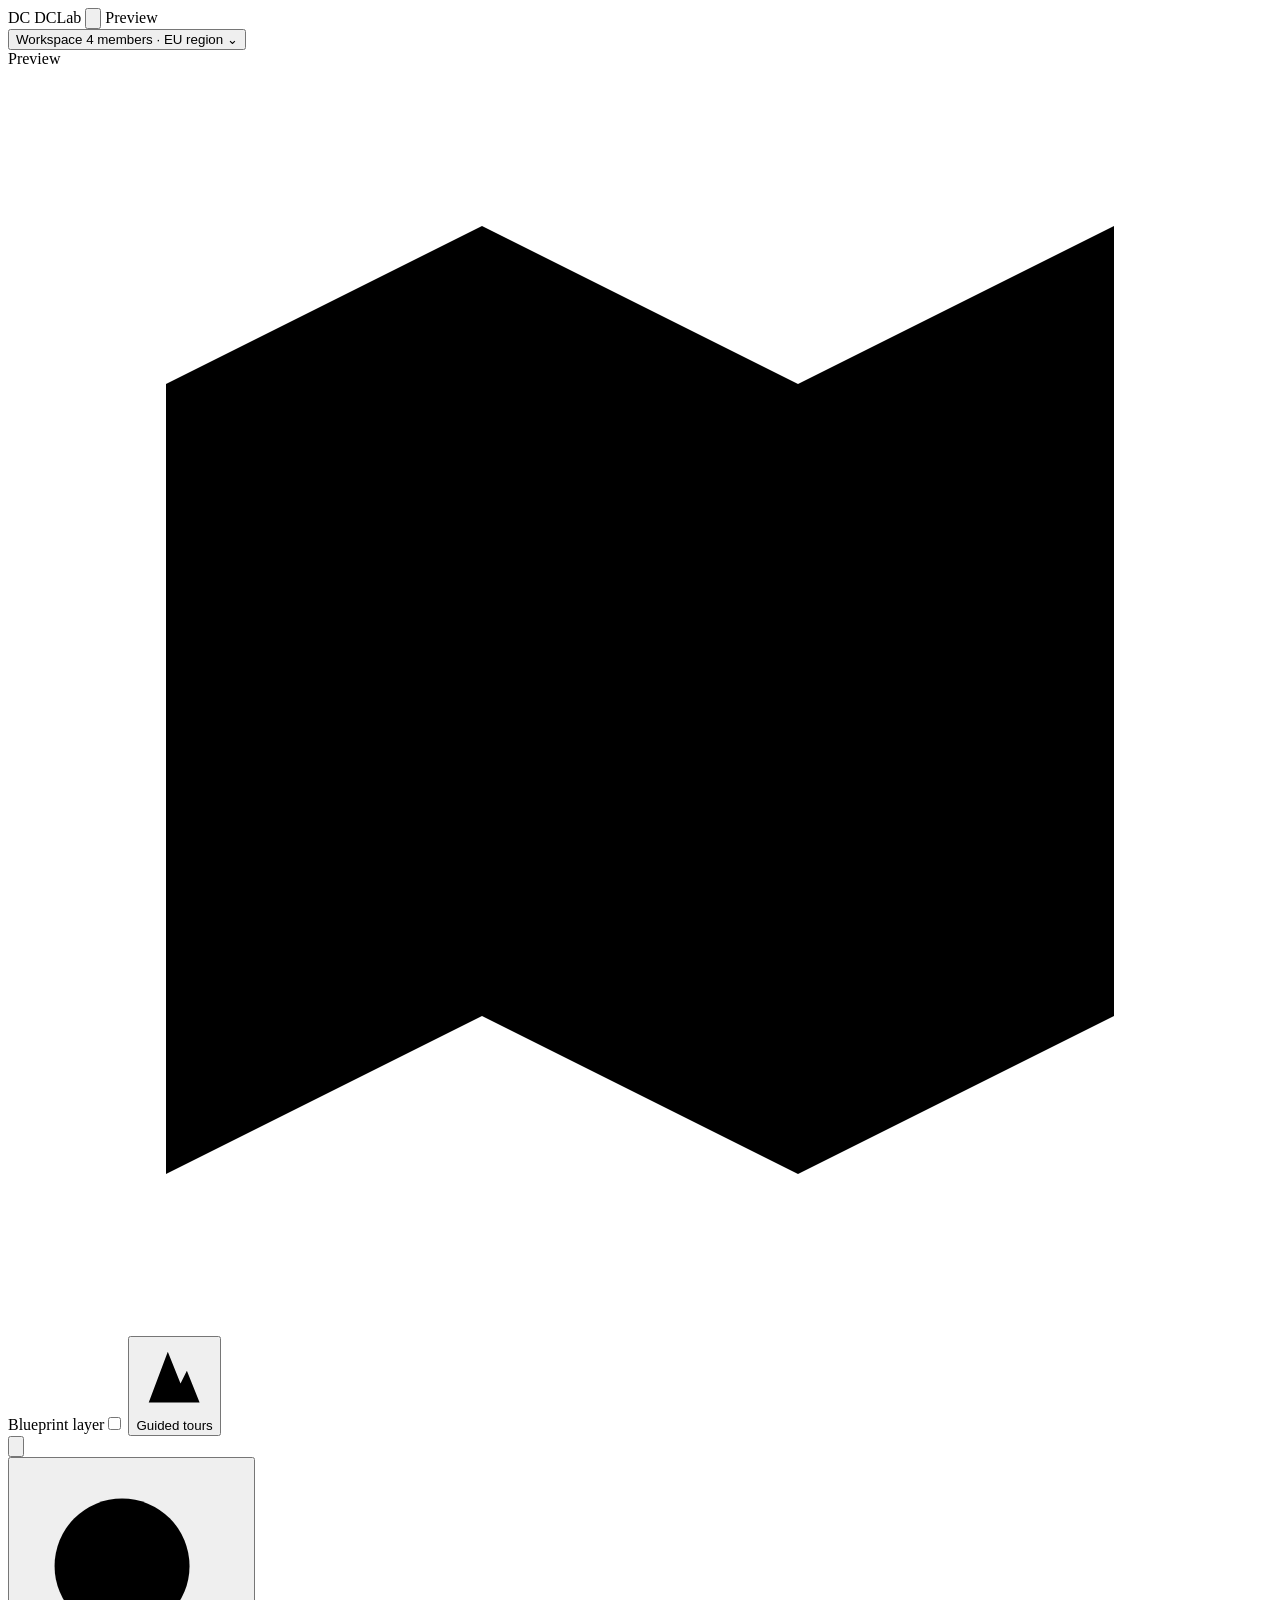
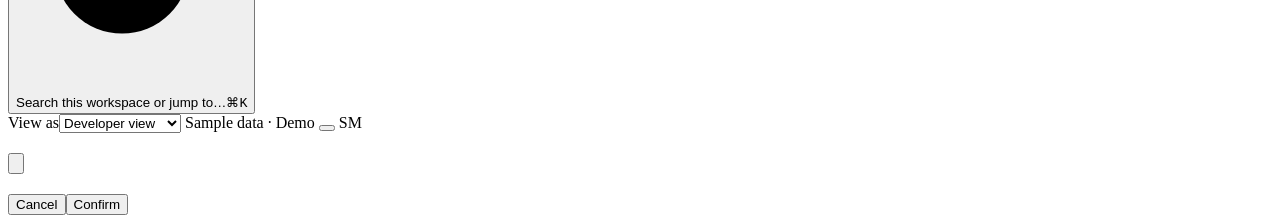
==== dclabai/agentic/static/app/index.html @ c570d6ef "dclabai 0.1.0.dev0: an agentic data-science studio with your own model, or none Describe a problem, " ====
<!doctype html>
<html lang="en">
<head>
<meta charset="utf-8">
<meta name="viewport" content="width=device-width,initial-scale=1,viewport-fit=cover">
<meta name="color-scheme" content="light dark">
<title>DCLab</title>
<link rel="stylesheet" href="/static/app/app.css">
</head>
<body>
<div class="app">
  <aside class="side" id="side" aria-label="Navigation">
    <div class="brand">
      <span class="brand-mark" aria-hidden="true">DC</span>
      <span class="brand-name">DCLab</span>
      <button type="button" class="icon-btn side-toggle" id="side-toggle" aria-label="Hide the menu" aria-expanded="true" title="Hide the menu for more room"><svg viewBox="0 0 24 24" aria-hidden="true" data-style="width:18px;height:18px;stroke:currentColor;fill:none;stroke-width:1.8;stroke-linecap:round"><path d="M4 6h16M4 12h16M4 18h16"/></svg></button>
      <span class="brand-tag">Preview</span>
    </div>
    <button type="button" class="ws-switch" data-toast="In the product: switch between workspaces (your lab, a client lab, a sandbox).">
      <span class="ws-name">Workspace</span>
      <span class="ws-sub">4 members · EU region <span aria-hidden="true">⌄</span></span>
    </button>
    <nav id="nav" aria-label="Main"></nav>
    <div class="side-foot">
      <div class="nav-label">Preview</div>
      <label class="nav-item switch-item" title="Outline every feature as built, partial, to build or research"><svg viewBox="0 0 24 24" aria-hidden="true"><path d="M3 6l6-3 6 3 6-3v15l-6 3-6-3-6 3z"/><path d="M9 3v15M15 6v15"/></svg><span>Blueprint layer</span><span class="switch"><input type="checkbox" id="bp-switch"><span class="track"></span></span></label>
      <button type="button" class="nav-item" id="side-tours"><svg viewBox="0 0 24 24" aria-hidden="true"><path d="M4 20 10 4l4 10 2-4 4 10"/></svg><span>Guided tours</span></button>
    </div>
  </aside>
  <div class="side-scrim" id="side-scrim"></div>
  <div class="main">
    <header class="topbar">
      <button type="button" class="icon-btn menu-btn" id="menu-btn" aria-label="Open navigation"><svg viewBox="0 0 24 24" aria-hidden="true" data-style="width:18px;height:18px;stroke:currentColor;fill:none;stroke-width:1.8;stroke-linecap:round"><path d="M4 6h16M4 12h16M4 18h16"/></svg></button>
      <nav class="crumbs" id="crumbs" aria-label="Breadcrumb"></nav>
      <button type="button" class="search-btn" id="search-btn" aria-label="Search pages, actions and evidence"><svg viewBox="0 0 24 24" aria-hidden="true" data-style="width:15px;height:15px;stroke:currentColor;fill:none;stroke-width:1.8"><circle cx="11" cy="11" r="7"/><path d="m20 20-3.5-3.5"/></svg><span>Search this workspace or jump to…</span><kbd>⌘K</kbd></button>
      <div class="top-actions">
        <label class="role-pick" title="See the product as another user would"><span class="sr-only">View as</span><span class="dot accent"></span><select class="role-select" id="role-select"><option value="developer">Developer view</option><option value="business">Business view</option><option value="researcher">Researcher view</option><option value="admin">Admin view</option></select></label>
        <span class="demo-pill" title="Sample data, except where a record chip such as EXP-007 cites the repository">Sample data · Demo</span>
        <button type="button" class="icon-btn" id="theme-btn" aria-label="Switch light or dark theme"></button>
        <span class="avatar top-avatar" title="Alex · owner">SM</span>
      </div>
    </header>
    <div class="role-note" id="role-note" hidden></div>
    <main class="content" id="content">
<section class="view" id="view-home" hidden>
  <header class="vh">
    <div class="vh-text">
      <div class="eyebrow">Workspace · this machine</div>
      <h1>Good afternoon</h1>
      <p class="lede dev-only">Three things need you today. Everything else runs inside its budget, and every score shown is the honest one.</p>
      <p class="lede biz-only">Two decisions are waiting for you, each with a one-page brief in plain words.</p>
    </div>
    <div class="vh-actions">
      <button type="button" class="btn primary" data-new-chat="1" title="Start a completely new project: describe the problem, DCLab asks a few questions, then builds it">New project from chat</button>
      <a class="btn" href="#new"><svg viewBox="0 0 24 24" aria-hidden="true"><path d="M12 5v14M5 12h14"/></svg>New project</a>
    </div>
  </header>

  <div class="pane" data-pane="overview" data-label="Overview">
    <div class="stats" data-f="home.kpis">
      <div class="stat"><span class="v">9</span><span class="l">leaky columns blocked before training · duration, final fares, PageValues…</span></div>
      <div class="stat"><span class="v ok">6 <small>/ 6</small></span><span class="l">holdouts opened exactly once · no reuse for selection</span></div>
      <div class="stat"><span class="v">4</span><span class="l">unsafe moves stopped by the workflow graph, each logged with its rule</span></div>
      <div class="stat"><span class="v">€18.40 <small>/ €60</small></span><span class="l">spend this month · sample data</span><span class="row">${spark}</span></div>
    </div>

    <div class="grid g-3-1">
      <div class="stack">
        <div class="panel raised dev-only" data-f="home.composer" data-tour="composer">
          <div class="panel-body stack tight">
            <div class="spread"><div class="eyebrow">Start from one sentence</div><span class="small muted">DCLab drafts the solution first, then the plan.</span></div>
            <div class="composer">
              <label class="sr-only" for="home-task">Describe the model you need</label>
              <textarea id="home-task" placeholder="Describe the problem in one sentence, or ask for any kind of model. For example: rank our clients for next month's call campaign; a call costs about €8 and a subscription is worth about €110."></textarea>
              <div class="composer-bar">
                <button type="button" class="btn sm ghost" id="home-connect" aria-expanded="false" aria-controls="home-bring"><svg viewBox="0 0 24 24" aria-hidden="true"><path d="M12 16V4M7 9l5-5 5 5"/><path d="M4 16v3a2 2 0 0 0 2 2h12a2 2 0 0 0 2-2v-3"/></svg>Connect data</button>
                <span class="pill outline" id="home-data-pill" hidden></span>
                <div class="seg" data-seg="mode" id="home-mode" role="group" aria-label="Who drives">
                  <button type="button" data-v="notebook" aria-pressed="true">I drive · notebook</button>
                  <button type="button" data-v="intern" aria-pressed="false">Intern drives</button>
                </div>
                <label class="sr-only" for="home-budget">Budget</label>
                <select id="home-budget" data-style="width:auto">
                  <option>Budget · 24 tool calls · 20 min · €5</option>
                  <option>Budget · 48 tool calls · 60 min · €15</option>
                  <option>Budget · 12 tool calls · 5 min · €1</option>
                </select>
                <button type="button" class="btn primary send" id="home-start">Draft the solution<svg viewBox="0 0 24 24" aria-hidden="true"><path d="M5 12h14M13 6l6 6-6 6"/></svg></button>
              </div>
            </div>
            <div class="row small muted" data-f="home.quickstarts">
              <span>Examples:</span>
              <div class="chips">
                <button type="button" class="chip" data-example="Find card fraud at authorization time; the positives are 0.17% of rows, so do not trust accuracy.">Fraud · 0.17% positives</button>
                <button type="button" class="chip" data-example="Forecast tomorrow's bike rentals and beat the lag-2 baseline honestly.">Daily demand forecast</button>
                <button type="button" class="chip" data-example="Predict whether a reviewer recommends a product from the review text, on products the model has never seen.">Text + tabular</button>
                <button type="button" class="chip" data-example="Detect pedestrians at night and in rain; split by drive so frames from one drive never land in both train and test.">Vision · pedestrians</button>
                <button type="button" class="chip" data-example="Fine-tune a small model that knows our ten workflow steps and when to stop and ask.">Fine-tune a small model</button>
              </div>
            </div>
            <div class="row small muted" data-f="home.pack">
              <span>Domain pack:</span>
              <button type="button" class="chip" id="home-pack-btn" aria-expanded="false" aria-controls="home-packs">Auto-detect ▾</button>
              <span class="xs">Optional. DCLab detects it from the problem and the data; you can change it later.</span>
            </div>
            <div class="grid g3" id="home-packs" hidden></div>
          </div>
        </div>
        <div class="panel" id="home-bring" hidden data-f="home.bring">
          <div class="panel-head"><div class="panel-title"><h2>Bring the data</h2><span class="sub">DCLab turns it into a table, cleans it and describes it while you keep talking. Nothing about the outcome is looked at yet.</span></div></div>
          <div class="tabs" data-tabs="hsrc" role="tablist">
            <button type="button" class="tab" data-tab="upload" role="tab" aria-selected="true">Upload</button>
            <button type="button" class="tab" data-tab="samples" role="tab" aria-selected="false">Studied samples <span class="pill" id="home-sample-count">16</span></button>
            <button type="button" class="tab" data-tab="kaggle" role="tab" aria-selected="false">Kaggle</button>
            <button type="button" class="tab" data-tab="hf" role="tab" aria-selected="false">Hugging Face</button>
            <button type="button" class="tab" data-tab="wh" role="tab" aria-selected="false">Warehouse</button>
            <button type="button" class="tab" data-tab="synthetic" role="tab" aria-selected="false">Synthetic</button>
          </div>
          <div class="panel-body stack">
            <div data-tab-panel="hsrc:upload">
              <div class="drop" id="home-drop"><svg viewBox="0 0 24 24" aria-hidden="true" data-style="width:26px;height:26px;stroke:currentColor;fill:none;stroke-width:1.6"><path d="M12 16V4M7 9l5-5 5 5"/><path d="M4 16v3a2 2 0 0 0 2 2h12a2 2 0 0 0 2-2v-3"/></svg><b>Drop a file, or choose one</b><span>CSV, Excel, Parquet, JSON, JSON lines, logs or plain text, up to 200 MB. Logs and text are turned into a table first.</span><label class="btn sm" for="home-file">Choose a file</label><input type="file" id="home-file" class="sr-only" accept=".csv,.tsv,.txt,.parquet,.xlsx,.xls,.json,.jsonl,.ndjson,.log"></div>
            </div>
            <div data-tab-panel="hsrc:samples" hidden>
              <div class="table-wrap"><table class="data compact clickable" id="home-samples"><thead><tr><th>Dataset</th><th>Task</th><th class="num">Rows</th><th>Solution the R&amp;D wrote</th><th></th></tr></thead><tbody></tbody></table></div>
            </div>
            <div data-tab-panel="hsrc:kaggle" hidden>
              <div class="stack tight">
                <div class="row"><input type="search" id="home-kaggle-q" placeholder="Search Kaggle datasets, e.g. credit card fraud" aria-label="Search Kaggle" data-style="max-width:360px"><button type="button" class="btn sm" data-connect="kaggle">Search Kaggle</button></div>
                <div class="list panel" id="home-kaggle-list"><div class="empty">Uses your Kaggle token from the server settings; it is never shown here.</div></div>
                <div class="callout info"><span class="ic">${icon:info}</span><span>Imports record the licence, the exact file version and a SHA-256 of the snapshot, so a result can always be traced to the bytes it was trained on.</span></div>
              </div>
            </div>
            <div data-tab-panel="hsrc:hf" hidden>
              <div class="grid g2">
                <div class="field"><label for="home-hf-id">Dataset ID</label><input id="home-hf-id" type="text" placeholder="scikit-learn/adult-census-income"></div>
                <div class="field"><label for="home-hf-rev">Revision</label><input id="home-hf-rev" type="text" placeholder="main"></div>
                <div class="field"><label for="home-hf-split">Split</label><input id="home-hf-split" type="text" value="train"></div>
                <div class="field"><label for="home-hf-cfg">Config</label><input id="home-hf-cfg" type="text" placeholder="default"></div>
              </div>
              <div class="row"><button type="button" class="btn sm" data-connect="hf">Import from Hugging Face</button></div>
            </div>
            <div data-tab-panel="hsrc:wh" hidden>
              <div class="grid g3">
                <button type="button" class="pack-card" data-connect="database"><span class="pc-name">PostgreSQL / MySQL</span><span class="pc-desc">Read-only connection kept on the server, a saved query, a row limit.</span></button>
                <button type="button" class="pack-card" data-connect="database"><span class="pc-name">BigQuery</span><span class="pc-desc">Service account with read access to one dataset.</span></button>
                <button type="button" class="pack-card" data-connect="cloud"><span class="pc-name">S3 / GCS</span><span class="pc-desc">Bucket and prefix; Parquet or CSV.</span></button>
              </div>
            </div>
            <div data-tab-panel="hsrc:synthetic" hidden>
              <div class="stack tight">
                <div class="seg" data-seg="syn-way" id="home-syn-way" role="group" aria-label="How to make the synthetic data">
                  <button type="button" data-v="ai" aria-pressed="true">1 · Build it with AI</button>
                  <button type="button" data-v="describe" aria-pressed="false">2 · Describe it, then approve</button>
                </div>
                <div class="stack tight" id="home-syn-describe" hidden>
                  <p class="small">Describe the table in the conversation: what a row is, the columns, the outcome and how often it happens. DCLab shows the design as a message, you change it by saying more, and <b>nothing is created until you approve it</b>.</p>
                  <div class="row"><button type="button" class="btn sm primary" id="home-syn-start">Start describing in the chat</button></div>
                </div>
                <div class="stack tight" id="home-syn-ai">
                <div class="field"><label for="home-syn-prompt">Describe the data to simulate</label><textarea id="home-syn-prompt" placeholder="For example: 20,000 telecom customers with tenure, monthly charges, contract type and support calls; about 25% leave within 90 days."></textarea><span class="hint">No real rows are needed or sent. The conversation so far is used as context.</span></div>
                <div class="field" id="home-syn-template-field" hidden><label for="home-syn-template">Template</label><select id="home-syn-template"></select><span class="hint"></span></div>
                <div class="row"><label class="small" for="home-syn-rows">Rows</label><select id="home-syn-rows" data-style="width:auto"><option value="2000">2,000</option><option value="5000" selected>5,000</option><option value="20000">20,000</option><option value="100000">100,000</option></select><button type="button" class="btn sm primary" id="home-syn-go">Build it with AI</button></div>
                </div>
                <div class="callout warn"><span class="ic">${icon:alert}</span><span>Synthetic data is labelled synthetic everywhere: in the project, the notebook and the brief. Use it to design and test the solution, not to report real performance.</span></div>
              </div>
            </div>
          </div>
        </div>
        <div class="panel biz-only">
          <div class="panel-head"><div class="panel-title"><h2>Decisions waiting for you</h2><span class="sub">Each one links to a brief written for people who do not read code.</span></div></div>
          <div class="list">
            <a class="list-item" href="#brief">
              <span class="avatar c">RZ</span>
              <div class="li-main"><span class="li-title">Approve a pilot of the term-deposit call list</span><span class="li-sub">Calling the top 2,000 of 20,000 clients: about 39 subscriptions per 100 calls (range 31–48), against 12 when calling at random. The range comes from one 800-row holdout.</span></div>
              <div class="li-side"><span class="pill warn">Due Friday</span><span>Open brief →</span></div>
            </a>
          </div>
        </div>
      </div>
      <details class="panel" data-f="home.inbox" data-tour="inbox" id="home-inbox">
        <summary class="panel-head" data-style="cursor:pointer;list-style:none"><h2>Needs you</h2><span class="row"><span class="pill bad">3</span><span class="muted small" aria-hidden="true">▾</span></span></summary>
        <div class="list" data-style="max-height:420px;overflow:auto">
          <a class="list-item" href="#brief">
            <span class="avatar c">RZ</span>
            <div class="li-main"><span class="li-title">Sign the term-deposit brief</span><span class="li-sub">Reza reviewed it and asked one question about the call cost.</span><span class="row"><span class="pill info">Sign-off</span><span class="tag">WF-10</span></span></div>
          </a>
          <a class="list-item" href="#project" data-project="telco">
            <span class="avatar b">AV</span>
            <div class="li-main"><span class="li-title">Telco churn: choose the outcome window</span><span class="li-sub">30 or 90 days after the snapshot? The solution was reopened and later steps are on hold.</span><span class="row"><span class="pill warn">Revisit</span><span class="tag">WF-01</span></span></div>
          </a>
        </div>
      </details>
    </div>
    <div class="panel" id="home-solution" hidden data-f="home.solution">
      <div class="panel-head">
        <div class="panel-title"><h2 id="home-sol-title">Solution workflow</h2><span class="sub" id="home-sol-sub">The big picture for this problem. It changes as the conversation goes on; every step maps to one of the ten DCLab workflow blocks.</span></div>
        <div class="row"><span class="pill accent" id="home-sol-pack"></span><span class="pill outline" id="home-sol-version"></span></div>
      </div>
      <div class="panel-body graph-wrap" id="home-sol-graph"></div>
      <div class="panel-foot bar" id="home-sol-foot"><span class="legend"><span><i class="ok"></i>done</span><span><i></i>in progress</span><span><i class="s3"></i>waiting for data</span><span><i class="s4"></i>allowed revisit</span><span><i class="sq s2"></i>approval gate</span></span><span class="muted small" id="home-sol-node"></span></div>
    </div>

    <div class="panel" id="home-understand" hidden data-f="home.understanding">
      <div class="panel-head"><div class="panel-title"><h2>What DCLab understood</h2><span class="sub">Each field with how it is known and the words it rests on. Correct any of them: your words are recorded, and the questions and the workflow follow.</span></div><span class="pill outline" id="home-und-next" hidden></span></div>
      <div class="panel-body"><div class="grid g2" id="home-und-fields"></div></div>
    </div>

    <div class="panel" id="home-team" hidden data-f="home.team">
      <div class="panel-head"><div class="panel-title"><h2>The team</h2><span class="sub">The understanding team walks this draft step by step, and stops only to ask you: a question, a confirmation, or leave to build.</span></div><button type="button" class="btn sm" id="home-team-go">Walk with the team</button></div>
      <div class="panel-body"><div id="home-team-board" class="stack"></div></div>
    </div>

    <div class="grid g-chat" id="home-lanes">
    <div class="panel" id="home-chat" hidden data-f="home.chat">
      <div class="panel-head"><div class="panel-title"><h2>Conversation</h2><span class="sub" id="home-chat-sub">A few questions to understand the problem, and the data as it gets ready.</span></div><span class="row" data-style="gap:8px;align-items:center"><span class="pill outline" id="home-chat-mode" hidden></span><button type="button" class="btn primary sm" id="home-create" title="DCLab builds the project from what this chat settled and its agent plans and runs it">Build this chat as a project</button></span></div>
      <div class="panel-body"><div class="thread" id="home-thread" aria-live="polite"></div></div>
      <div class="panel-foot">
        <div class="composer">
          <div class="callout info small" id="home-syn-banner" hidden><span class="ic">${icon:info}</span><span>Describing synthetic data: your next messages shape the table, and DCLab shows its design before creating anything. Say “approve” to create it.</span><button type="button" class="link-btn small" id="home-syn-leave">Leave this</button></div>
          <label class="sr-only" for="home-reply">Reply to DCLab</label>
          <textarea id="home-reply" placeholder="Answer, ask, or say “create a project”."></textarea>
          <div class="composer-bar">
            <button type="button" class="btn sm ghost" data-open-bring="1"><svg viewBox="0 0 24 24" aria-hidden="true"><path d="M12 16V4M7 9l5-5 5 5"/><path d="M4 16v3a2 2 0 0 0 2 2h12a2 2 0 0 0 2-2v-3"/></svg>Connect data</button>
            <button type="button" class="link-btn small" data-wizard="1">Review step by step instead</button>
            <label class="sr-only" for="home-to">Send to</label>
            <select id="home-to" data-style="width:auto" hidden>
              <option value="both">To DCLab and Claude</option>
              <option value="system">To DCLab only</option>
              <option value="claude">To Claude only</option>
            </select>
            <button type="button" class="btn primary send" id="home-send">Send<svg viewBox="0 0 24 24" aria-hidden="true"><path d="M5 12h14M13 6l6 6-6 6"/></svg></button>
          </div>
        </div>
      </div>
    </div>
    <div class="panel" id="home-twin" hidden data-f="home.twin">
      <div class="panel-head"><div class="panel-title"><h2>Claude beside DCLab</h2><span class="sub">Claude, as a machine-learning expert, reads the same conversation and data and answers each step its own way. Its answers never change DCLab's.</span></div>
        <div class="row"><span class="pill outline" id="home-twin-spent"></span><button type="button" class="btn sm" id="home-twin-budget" title="Add to this draft's Claude budget, within your monthly model budget">Add €1.50</button></div></div>
      <div class="tabs" data-tabs="htwin" role="tablist">
        <button type="button" class="tab" data-tab="talk" role="tab" aria-selected="true">Conversation</button>
        <button type="button" class="tab" data-tab="diff" role="tab" aria-selected="false">Differences <span class="pill" id="home-twin-ndiff">0</span></button>
        <button type="button" class="tab" data-tab="record" role="tab" aria-selected="false">Its reading</button>
      </div>
      <div class="panel-body">
        <div class="callout info small" id="home-twin-status" hidden><span class="ic">${icon:info}</span><span></span></div>
        <div data-tab-panel="htwin:talk"><div class="thread" id="home-twin-thread" aria-live="polite"><div class="empty">Claude answers after DCLab's first turn.</div></div></div>
        <div data-tab-panel="htwin:diff" hidden><div class="list" id="home-twin-diff"><div class="empty">No step answered by both yet.</div></div></div>
        <div data-tab-panel="htwin:record" hidden><div class="stack tight small" id="home-twin-record"><div class="empty">No reading yet.</div></div></div>
      </div>
      <div class="panel-foot bar"><span class="muted small" id="home-twin-note">Kept in the workspace's twin folder, both sides, step by step.</span></div>
    </div>
    </div>
  </div>

  <div class="pane" data-pane="projects" data-label="Projects" data-count="8">
      <div class="panel" data-f="home.projects">
        <div class="panel-head">
          <div class="panel-title"><h2>Projects</h2><span class="sub">A score appears only once it is honest: leakage-safe, with an interval and a source record.</span></div>
          <div class="seg" data-seg="proj-filter" id="proj-filter" role="group" aria-label="Filter projects">
            <button type="button" data-v="all" aria-pressed="true">All</button>
            <button type="button" data-v="active" aria-pressed="false">Active</button>
            <button type="button" data-v="waiting" aria-pressed="false">Waiting</button>
            <button type="button" data-v="done" aria-pressed="false">Done</button>
          </div>
        </div>
        <div class="table-wrap">
          <table class="data clickable" id="home-projects">
            <thead><tr><th>Project</th><th>Progress</th><th>Honest score</th><th class="num">Leaks blocked</th><th>Status</th></tr></thead>
            <tbody></tbody>
          </table>
        </div>
        <div class="panel-foot bar"><span class="dot ok"></span>done <span class="dot accent"></span>current <span class="dot warn"></span>waiting on a person <span class="muted">· Click a row to open it. Term-deposit calls and Telco churn open in full.</span></div>
      </div>
  </div>

  <div class="pane" data-pane="activity" data-label="Activity">
    <div class="grid g2">
      <div class="panel" data-f="home.activity">
        <div class="panel-head"><h2>Live</h2><a class="link-btn small" href="#compute">Compute →</a></div>
        <div class="list" id="home-live"><div class="empty">Loading…</div></div>
      </div>
      <div class="panel" data-f="home.evidence">
        <div class="panel-head"><h2>New in the evidence</h2><a class="link-btn small" href="#evidence">Library →</a></div>
        <div class="panel-body stack tight small" id="home-ev-new"><div class="empty">Loading…</div></div>
      </div>
    </div>
  </div>
</section>
<section class="view" id="view-new" hidden>
  <header class="vh">
    <div class="vh-text">
      <div class="eyebrow accent">Projects · from a sentence to an accepted solution</div>
      <h1>New project</h1>
      <p class="lede">Five short steps: DCLab drafts each one and shows its proof, you confirm or edit. Nothing is trained until the solution is accepted.</p>
    </div>
    <div class="vh-actions"><a class="btn ghost" href="#home">Cancel</a></div>
  </header>

  <div class="pane" data-pane="overview" data-label="Overview">
    <div class="stats" id="wz-stats">
      <div class="stat"><span class="v">—</span><span class="l">domain pack · detected from the problem and the data</span></div>
      <div class="stat"><span class="v">— <small>rows</small></span><span class="l">no data yet</span></div>
      <div class="stat"><span class="v">—</span><span class="l">columns forbidden in the solution draft</span></div>
      <div class="stat"><span class="v">— <small>questions</small></span><span class="l">open for you</span></div>
    </div>

    <div class="grid g-side-l">
      <aside class="panel" data-style="position:sticky;top:72px">
        <div class="panel-body"><div class="stack tight">
          <nav class="stepper" id="new-steps" aria-label="Wizard steps">
            <button type="button" data-step="1" aria-current="step"><span class="sn">1</span>Goal</button>
            <button type="button" data-step="2"><span class="sn">2</span>Data</button>
            <button type="button" data-step="3"><span class="sn">3</span>Solution draft</button>
            <button type="button" data-step="4"><span class="sn">4</span>Split and budget</button>
            <button type="button" data-step="5"><span class="sn">5</span>Review and start</button>
          </nav>
          <hr>
          <div class="small muted" id="wz-saved">Every step is saved as you go. You can leave and come back from Home.</div>
        </div></div>
      </aside>

      <div class="stack">
        <!-- step 1 -->
        <div class="panel" data-new-step="1" data-f="new.goal">
          <div class="panel-head"><div class="panel-title"><span class="eyebrow">Step 1 of 5</span><h2>What should the model decide?</h2></div></div>
          <div class="panel-body stack">
            <div class="field"><label for="new-goal">Your goal, in your words</label>
              <textarea id="new-goal" rows="3" placeholder="One sentence: what is predicted, for whom, and what happens with the prediction."></textarea></div>
            <div class="inset stack tight">
              <div class="spread"><span class="eyebrow proof">DCLab understood</span><span class="small muted">Check each line. Wrong lines are the cheapest bugs to fix.</span></div>
              <div class="solution-sheet" id="wz-understood"></div>
            </div>
          </div>
          <div class="panel-foot bar"><span>Rule ${chip:DCLAB-R01}: write the moment, target window, action, unit and error costs before looking at any score.</span><button type="button" class="btn primary" id="wz-goal-next" data-style="margin-left:auto">Looks right</button></div>
        </div>

        <!-- step 2 -->
        <div class="panel" data-new-step="2" hidden data-tour="new-data" data-f="new.data">
          <div class="panel-head"><div class="panel-title"><span class="eyebrow">Step 2 of 5</span><h2>Bring the data</h2><span class="sub">DCLab turns it into a table, cleans it structurally and describes it before anyone looks at the target.</span></div></div>
          <div class="tabs" data-tabs="wsrc" role="tablist">
            <button type="button" class="tab" data-tab="upload" role="tab" aria-selected="true">Upload</button>
            <button type="button" class="tab" data-tab="samples" role="tab" aria-selected="false">Studied samples <span class="pill" id="wz-sample-count">16</span></button>
            <button type="button" class="tab" data-tab="kaggle" role="tab" aria-selected="false">Kaggle</button>
            <button type="button" class="tab" data-tab="hf" role="tab" aria-selected="false">Hugging Face</button>
            <button type="button" class="tab" data-tab="wh" role="tab" aria-selected="false">Warehouse</button>
            <button type="button" class="tab" data-tab="synthetic" role="tab" aria-selected="false">Synthetic</button>
          </div>
          <div class="panel-body stack">
            <div data-tab-panel="wsrc:upload" data-f="new.upload">
              <div class="drop" id="wz-drop"><svg viewBox="0 0 24 24" aria-hidden="true" data-style="width:26px;height:26px;stroke:currentColor;fill:none;stroke-width:1.6"><path d="M12 16V4M7 9l5-5 5 5"/><path d="M4 16v3a2 2 0 0 0 2 2h12a2 2 0 0 0 2-2v-3"/></svg><b>Drop a file, or choose one</b><span>CSV, Excel, Parquet, JSON, JSON lines, logs or plain text, up to 200 MB.</span><label class="btn sm" for="wz-file">Choose a file</label><input type="file" id="wz-file" class="sr-only" accept=".csv,.tsv,.txt,.parquet,.xlsx,.xls,.json,.jsonl,.ndjson,.log"></div>
            </div>
            <div data-tab-panel="wsrc:samples" hidden data-f="new.samples">
              <div class="table-wrap"><table class="data compact clickable" id="sample-table"><thead><tr><th>Dataset</th><th>Task</th><th class="num">Rows</th><th>Solution the R&amp;D wrote</th><th></th></tr></thead><tbody></tbody></table></div>
            </div>
            <div data-tab-panel="wsrc:kaggle" hidden data-f="new.hub">
              <div class="stack tight">
                <div class="row"><input type="search" id="wz-kaggle-q" placeholder="Search Kaggle datasets" aria-label="Search Kaggle" data-style="max-width:360px"><button type="button" class="btn sm" data-connect="kaggle">Search Kaggle</button></div>
                <div class="list panel" id="wz-kaggle-list"><div class="empty">Uses your Kaggle token from the server settings; it is never shown here.</div></div>
                <div class="callout info"><span class="ic">${icon:info}</span><span>Imports record the licence, the exact file version and a SHA-256 of the snapshot, so a result can always be traced to the bytes it was trained on.</span></div>
              </div>
            </div>
            <div data-tab-panel="wsrc:hf" hidden>
              <div class="grid g2">
                <div class="field"><label for="hf-id">Dataset ID</label><input id="hf-id" type="text" placeholder="scikit-learn/adult-census-income"></div>
                <div class="field"><label for="hf-rev">Revision</label><input id="hf-rev" type="text" placeholder="main"></div>
                <div class="field"><label for="hf-split">Split</label><input id="hf-split" type="text" value="train"></div>
                <div class="field"><label for="hf-cfg">Config</label><input id="hf-cfg" type="text" placeholder="default"></div>
              </div>
              <div class="row"><button type="button" class="btn sm" data-connect="hf">Import from Hugging Face</button></div>
            </div>
            <div data-tab-panel="wsrc:wh" hidden data-f="new.warehouse">
              <div class="grid g3">
                <button type="button" class="pack-card" data-connect="database"><span class="pc-name">PostgreSQL / MySQL</span><span class="pc-desc">Read-only connection kept on the server, a saved query, a row limit.</span></button>
                <button type="button" class="pack-card" data-connect="database"><span class="pc-name">BigQuery</span><span class="pc-desc">Service account with read access to one dataset.</span></button>
                <button type="button" class="pack-card" data-connect="cloud"><span class="pc-name">S3 / GCS</span><span class="pc-desc">Bucket and prefix; Parquet or CSV.</span></button>
              </div>
            </div>
            <div data-tab-panel="wsrc:synthetic" hidden>
              <div class="stack tight">
                <div class="field"><label for="wz-syn-prompt">Describe the data to simulate</label><textarea id="wz-syn-prompt" placeholder="For example: 20,000 telecom customers with tenure, monthly charges, contract type and support calls; about 25% leave within 90 days."></textarea></div>
                <div class="field" id="wz-syn-template-field" hidden><label for="wz-syn-template">Template</label><select id="wz-syn-template"></select><span class="hint"></span></div>
                <div class="row"><label class="small" for="wz-syn-rows">Rows</label><select id="wz-syn-rows" data-style="width:auto"><option value="2000">2,000</option><option value="5000" selected>5,000</option><option value="20000">20,000</option><option value="100000">100,000</option></select><button type="button" class="btn sm primary" id="wz-syn-go">Generate synthetic data</button></div>
                <div class="callout warn"><span class="ic">${icon:alert}</span><span>Synthetic data is labelled synthetic everywhere. Use it to design and test the solution, not to report real performance.</span></div>
              </div>
            </div>

            <div class="stack tight" id="wz-assets"></div>
            <div class="inset spread small" id="wz-data-summary" hidden><span id="wz-data-text"></span><button type="button" class="link-btn" data-pane-go="profile">See the column profile →</button></div>
          </div>
          <div class="panel-foot bar"><button type="button" class="btn" data-next="1">Back</button><button type="button" class="btn primary" id="wz-data-next" data-style="margin-left:auto" disabled>Use this table</button></div>
        </div>

        <!-- step 3 -->
        <div class="panel" data-new-step="3" hidden data-f="new.solution">
          <div class="panel-head"><div class="panel-title"><span class="eyebrow">Step 3 of 5</span><h2>Solution draft</h2><span class="sub">Proposed from the column audit, the conversation and, for studied datasets, the R&amp;D's own solution. Every line has a reason.</span></div><span class="pill outline" id="wz-sol-pill">draft</span></div>
          <div class="panel-body stack tight">
            <div class="row"><label class="small strong" for="wz-target">Target</label><select id="wz-target" data-style="width:auto;min-width:200px"></select><label class="small strong" for="wz-task">Task</label><select id="wz-task" data-style="width:auto"><option value="">detect</option><option value="binary">binary</option><option value="multiclass">multiclass</option><option value="regression">regression</option></select><button type="button" class="btn sm" id="wz-propose">Audit the columns</button><span class="small muted" id="wz-sol-status"></span></div>
          </div>
          <div class="solution-sheet" id="wz-sheet"></div>
          <div class="panel-body stack tight">
            <div class="spread"><span class="eyebrow">Domain pack</span><span class="small muted" id="wz-pack-why"></span></div>
            <div class="grid g3" id="pack-grid"></div>
            <div class="spread"><span class="eyebrow">Solution workflow</span><span class="small muted">Every step maps to a DCLab workflow block; the gates are added by code.</span></div>
            <div class="graph-wrap" id="wz-graph"></div>
          </div>
          <div class="panel-foot bar"><button type="button" class="btn" data-next="2">Back</button><a class="link-btn" href="#solution">Open the full solution page</a><button type="button" class="btn primary" id="wz-accept" data-style="margin-left:auto">Accept the draft</button></div>
        </div>

        <!-- step 4 -->
        <div class="panel" data-new-step="4" hidden>
          <div class="panel-head"><div class="panel-title"><span class="eyebrow">Step 4 of 5</span><h2>Split and budget</h2></div></div>
          <div class="panel-body grid g2">
            <div class="stack" data-f="new.split">
              <div class="field"><span class="label">Split strategy</span>
                <div class="seg" data-seg="split" id="wz-split" role="group" aria-label="Split strategy"><button type="button" data-v="stratified" aria-pressed="true">Stratified random</button><button type="button" data-v="time" aria-pressed="false">By time</button><button type="button" data-v="group" aria-pressed="false">By group</button></div>
                <span class="hint" id="wz-split-hint"></span></div>
              <div class="field"><label for="new-rows">Rows used</label><select id="new-rows"></select><span class="hint">Quick mode answers "is this worth it?" in seconds. Run full rows before any decision.</span></div>
              <div class="field"><label for="new-folds">Training folds</label><select id="new-folds"><option value="3">3 folds</option><option value="5">5 folds</option></select></div>
            </div>
            <div class="stack" data-f="new.budget">
              <div class="field"><span class="label">Where it runs</span>
                <div class="seg" data-seg="where" id="wz-where" role="group" aria-label="Compute"><button type="button" data-v="local" aria-pressed="true">This machine</button><button type="button" data-v="sandbox" aria-pressed="false">Sandbox</button><button type="button" data-v="gpu" aria-pressed="false">GPU job</button></div>
                <span class="hint" id="wz-where-hint">Tabular work runs on this machine.</span></div>
              <div class="grid g3">
                <div class="field"><label for="b-calls">Tool calls</label><input id="b-calls" type="number" value="24" min="1" max="80"></div>
                <div class="field"><label for="b-min">Minutes</label><input id="b-min" type="number" value="20" min="1" max="240"></div>
                <div class="field"><label for="b-eur">Spend cap (€)</label><input id="b-eur" type="number" value="5" min="0"></div>
              </div>
              <label class="check"><input type="checkbox" checked disabled> Opening the holdout needs the owner's approval (workspace policy)</label>
              <label class="check"><input type="checkbox" id="b-ask" checked> Ask me before any step that costs more than €1</label>
            </div>
          </div>
          <div class="panel-foot bar"><button type="button" class="btn" data-next="3">Back</button><button type="button" class="btn primary" id="wz-settings-next" data-style="margin-left:auto">Continue</button></div>
        </div>

        <!-- step 5 -->
        <div class="panel" data-new-step="5" hidden data-f="new.handoff">
          <div class="panel-head"><div class="panel-title"><span class="eyebrow">Step 5 of 5</span><h2>Review and start</h2></div></div>
          <div class="panel-body grid g2">
            <div class="stack tight small">
              <div class="kv" id="wz-review"></div>
            </div>
            <div class="stack">
              <button type="button" class="btn lg primary" id="wz-go-notebook">Create the project · I drive</button>
              <button type="button" class="btn lg" id="wz-go-intern">Hand to the intern · it drives</button>
              <span class="small muted">Either way the same graph applies: the intern cannot skip a step that you could not skip.</span>
            </div>
          </div>
        </div>
      </div>
    </div>
  </div>

  <div class="pane" data-pane="profile" data-label="Data profile">
    <div class="grid g-3-1">
      <div class="panel" data-f="new.profile">
        <div class="panel-head"><div class="panel-title"><h3 id="wz-profile-title">Profile</h3><span class="sub" id="wz-profile-sub">Bring the data first.</span></div><span class="pill ok" id="wz-profile-pill" hidden></span></div>
        <div class="table-wrap"><table class="data compact" id="profile-table"><thead><tr><th>Column</th><th>Kind</th><th class="num">Unique</th><th class="num">Missing</th><th>Example</th><th>First guess</th></tr></thead><tbody></tbody></table></div>
      </div>
      <div class="stack">
        <div class="panel" data-f="new.lineage">
          <div class="panel-head"><h3>Where it came from</h3></div>
          <div class="panel-body small"><div class="timeline" id="wz-lineage"><div class="muted">Nothing yet.</div></div></div>
        </div>
      </div>
    </div>
  </div>
</section>
<section class="view" id="view-project" hidden>
  <div class="project-head" data-f="proj.projects">
    <span class="eyebrow">Project</span>
    <div class="seg" data-seg="proj" id="proj-switch" role="group" aria-label="Project">
      <button type="button" data-v="bank" aria-pressed="true">Term-deposit calls</button>
      <button type="button" data-v="telco" aria-pressed="false">Telco churn</button>
    </div>
    <span class="small muted" id="proj-sub"></span>
  </div>
  <header class="vh">
    <div class="vh-text">
      <div class="eyebrow accent">Workflow · the controlled graph</div>
      <h1 id="proj-title">Term-deposit calls</h1>
      <p class="lede" id="proj-lede"></p>
    </div>
    <div class="vh-actions" id="proj-actions"></div>
  </header>

  <div class="pane" data-pane="overview" data-label="Overview">
    <div class="stats" id="proj-stats"></div>

    <div class="panel" data-f="proj.graph" data-tour="graph">
      <div class="panel-head">
        <div class="panel-title"><h2>The graph</h2><span class="sub">Ten steps and the moves allowed between them. The model proposes a move; the graph decides whether it exists.</span></div>
        <div class="legend"><span><i class="ok"></i>taken</span><span><i class="s4"></i>allowed revisit</span><span><i class="s3"></i>revisit taken</span><span><i class="bad"></i>blocked attempt</span><span><i class="sq s2"></i>approval gate</span></div>
      </div>
      <div class="panel-body graph-wrap" id="graph-box"></div>
      <div class="panel-foot bar" data-f="proj.replay">
        <label for="replay" class="strong" data-style="color:var(--ink)">Replay</label>
        <input type="range" id="replay" min="1" max="24" value="24" data-style="flex:1;min-width:160px">
        <span class="mono small" id="replay-label"></span>
        <button type="button" class="btn sm" id="replay-play"><svg viewBox="0 0 24 24" aria-hidden="true"><path d="M7 4v16l13-8z"/></svg>Play</button>
      </div>
    </div>

    <div class="panel" id="node-panel">
      <div class="panel-head"><div class="panel-title"><span class="eyebrow" id="node-eyebrow">Selected step</span><h3 id="node-title">WF-10 · Knowledge capture</h3></div></div>
      <div class="panel-body small"><div class="stack tight" id="node-body"></div></div>
    </div>
  </div>

  <div class="pane" data-pane="twin" data-label="Claude beside">
    <div class="panel" data-f="proj.twin">
      <div class="panel-head"><div class="panel-title"><h2>Claude beside DCLab on this project</h2><span class="sub">A twin run puts the same table through DCLab's own system and through Claude, as an AI-first machine-learning expert, at the same time, each in a folder of its own; nothing of this project changes. Blind: neither side is told the known solution.</span></div>
        <button type="button" class="btn sm primary" id="proj-twin-run">Run with Claude beside</button></div>
      <div class="table-wrap"><table class="data compact"><thead><tr><th>Run</th><th>DCLab</th><th>Claude</th><th>Holdout (DCLab · Claude)</th><th>Where they differ</th><th>Against the truth</th></tr></thead><tbody id="proj-twin-runs"></tbody></table></div>
      <div class="panel-body stack tight small" id="proj-twin-detail" hidden></div>
    </div>
  </div>

  <div class="pane" data-pane="log" data-label="Transition log">
    <p class="pane-intro">Pick a step in the strip to see it on the graph. Every row below is a move: who proposed it, what checked it, and the evidence it carried.</p>
    <div class="wf-rail" id="wf-rail" data-f="proj.stages"></div>
    <div class="panel" data-f="proj.log">
      <div class="panel-head"><div class="panel-title"><h2>Transition log</h2><span class="sub">This log is also training data for the policy model.</span></div>
        <div class="row"><div class="seg" data-seg="logf" id="log-filter" role="group" aria-label="Filter log"><button type="button" data-v="all" aria-pressed="true">All</button><button type="button" data-v="human" aria-pressed="false">People</button><button type="button" data-v="blocked" aria-pressed="false">Blocked</button></div></div></div>
      <div class="table-wrap"><table class="data compact" id="log-table"><thead><tr><th>When</th><th>Who</th><th>Move</th><th>Step</th><th>Evidence</th><th>Result</th></tr></thead><tbody></tbody></table></div>
    </div>
  </div>

  <div class="pane" data-pane="validator" data-label="Validator & team">
    <div class="grid g-3-1">
    <div class="panel" data-f="proj.validator">
      <div class="panel-head"><div class="panel-title"><h2>Validator</h2><span class="sub">Deterministic. Runs before any proposed move.</span></div></div>
      <div class="panel-body"><div class="stack tight">
        <div class="field"><label for="move-select">Check a proposed move</label>
          <select id="move-select">
            <option value="holdout">Intern: open the holdout to compare extra_trees with lightgbm</option>
            <option value="stop">Intern: stop and hand the brief to Reza</option>
            <option value="revisit">Intern: go back to WF-01, the solution (with reason)</option>
            <option value="skip">Intern: skip the leakage audit to save time</option>
            <option value="useduration">Intern: add duration back as a feature</option>
          </select></div>
        <div id="validator-out"></div>
      </div></div>
    </div>
    <div class="panel" data-f="proj.team">
      <div class="panel-head"><div class="panel-title"><h2>People on this project</h2></div><button type="button" class="btn sm" data-toast="In the product: invite by email with a role (engineer, reviewer, business viewer).">Invite</button></div>
      <div class="list" id="team-list"></div>
    </div>
    </div>
  </div>
</section>
<section class="view" id="view-solution" hidden>
  <header class="vh">
    <div class="vh-text" id="sol-head">
      <div class="eyebrow accent">Term-deposit calls · WF-01 to WF-03</div>
      <h1>Solution draft <span class="pill ok" data-f="solution.signoff">v2 · signed by Alex · Sep 27</span></h1>
      <p class="lede">Written before anyone looks at a score. Leakage, the metric and the split follow from it.</p>
    </div>
    <div class="vh-actions">
      <button type="button" class="btn" id="solution-history">Version history</button>
    </div>
  </header>

  <div class="pane" data-pane="overview" data-label="Overview">
    <div class="stats" id="sol-stats">
      <div class="stat"><span class="v bad">duration</span><span class="l">forbidden · known only after the call ends</span></div>
      <div class="stat"><span class="v warn">2 <small>open</small></span><span class="l">questions only the owner can answer · <button type="button" class="link-btn" data-pane-go="owner">See them →</button></span></div>
      <div class="stat"><span class="v">2,000 <small>calls a month</small></span><span class="l">capacity · €8 per call · €110 per subscription</span></div>
      <div class="stat"><span class="v">800 <small>rows</small></span><span class="l">holdout sealed until WF-09 · 3,200 training rows in 3 folds</span></div>
    </div>

    <div class="panel" data-f="solution.fields" id="sol-fields">
      <div class="panel-head"><div class="panel-title"><h2>The solution</h2><span class="sub">Every line has a reason. Lines in amber wait for the owner.</span></div><button type="button" class="btn sm" data-toast="In the product: edit opens a new draft version; signing it reruns only the steps that depend on what changed.">Edit as v3</button></div>
      <div class="solution-sheet">
        <div class="cs-row"><span class="cs-key">Question</span><span class="cs-val">Which clients are most likely to subscribe if we call them in the next campaign?</span><span></span></div>
        <div class="cs-row"><span class="cs-key">Unit of prediction</span><span class="cs-val">One client, before one campaign call</span><span></span></div>
        <div class="cs-row"><span class="cs-key">Target</span><span class="cs-val"><code>y</code> = subscribed to a term deposit · positive label <code>yes</code> · base rate 11.7%</span>${chip:EXP-006}</div>
        <div class="cs-row"><span class="cs-key">Prediction moment</span><span class="cs-val">Immediately before a marketing call. The contact schedule and prior history are known.</span>${chip:DATASET-bank_marketing}</div>
        <div class="cs-row"><span class="cs-key">Outcome window</span><span class="cs-val">Subscription during the same campaign</span><span class="pill outline">assumed</span></div>
        <div class="cs-row"><span class="cs-key">Action</span><span class="cs-val">Call the top clients up to capacity (2,000 calls a month)</span><span></span></div>
        <div class="cs-row"><span class="cs-key">Forbidden inputs</span><span class="cs-val"><code>duration</code>: length of the call, known only after the call ends</span><span class="ev-list">${chip:EXP-007}${chip:LEAK-bank_marketing}</span></div>
        <div class="cs-row"><span class="cs-key">Needs the owner</span><span class="cs-val"><code>campaign</code>: contacts during this campaign. If the count includes the call being predicted, it leaks a little. Kept with a warning; a with/without check runs on identical folds.</span><span class="pill warn">open</span></div>
        <div class="cs-row"><span class="cs-key">Identifiers</span><span class="cs-val">None. Repeat clients cannot be kept on one side of the split.</span><span class="pill outline">risk logged</span></div>
        <div class="cs-row"><span class="cs-key">Time · group · text</span><span class="cs-val">No usable time order (month and day_of_week, but no year) · no group column · no text</span>${chip:PIT-005}</div>
        <div class="cs-row"><span class="cs-key">Primary metric</span><span class="cs-val">Expected net value at capacity, from the owner's costs</span>${chip:DCLAB-R18}</div>
        <div class="cs-row"><span class="cs-key">Also reported</span><span class="cs-val">ROC-AUC and average precision (ranking) · Brier and ECE (probabilities) · precision and recall at the chosen cut-off</span>${chip:DCLAB-R14}</div>
      </div>
    </div>
    <div class="panel" data-f="solution.memory" id="sol-memory" hidden>
      <div class="panel-head"><div class="panel-title"><h2>What the project remembers</h2><span class="sub">Decisions, why and by whom, written when the solution is saved and a stage or gate is approved. The agents read the latest 20; a person can remove one, and the log keeps the removal.</span></div></div>
      <div class="panel-body stack tight" id="sol-memory-body"></div>
    </div>
    <div class="panel" data-f="solution.notes" id="sol-notes" hidden>
      <div class="panel-head"><div class="panel-title"><h2>A student disagrees with the rule</h2><span class="sub">Which is right? Your answer teaches the students; it never changes what was decided.</span></div>
        <div class="panel-actions"><button type="button" class="link-btn small" id="sol-notes-toggle">Hide these notes</button></div></div>
      <div class="panel-body stack tight" id="sol-notes-body"></div>
    </div>
    <div class="panel" data-f="solution.decisions" id="sol-decisions" hidden>
      <div class="panel-head"><div class="panel-title"><h2>What DCLab decides about each column</h2><span class="sub">From each column's bands: the rule's answer, the classifiers' with their confidence, and where they differ (shown, never hidden). The rule's answer stands unless a model was routed to act.</span></div></div>
      <div class="table-wrap"><table class="data compact"><thead><tr><th>Column</th><th>Identifier</th><th>Time</th><th>Role</th><th>Leak suspect</th></tr></thead><tbody id="sol-decisions-body"></tbody></table></div>
    </div>
  </div>

  <div class="pane" data-pane="owner" data-label="Owner questions" data-count="2">
    <div class="grid g2">
      <div class="panel" data-f="solution.worksheet" id="sol-worksheet">
        <div class="panel-head"><div class="panel-title"><h3>Owner worksheet</h3><span class="sub">Questions only the owner can answer</span></div><span class="pill warn">2 open</span></div>
        <div class="list">
          <div class="list-item"><span class="pill warn">open</span><div class="li-main"><span class="li-title">Is campaign counted before or after the call being predicted?</span><span class="li-sub">Until answered, campaign stays in with a warning and a with/without comparison.</span><div class="row"><button type="button" class="btn sm" data-toast="Recorded: counted before the call. campaign becomes a normal input in v3.">Before</button><button type="button" class="btn sm" data-toast="Recorded: includes this call. campaign moves to forbidden in v3; dependent steps rerun.">Includes this call</button></div></div></div>
          <div class="list-item"><span class="pill warn">open</span><div class="li-main"><span class="li-title">Can we get the real call dates?</span><span class="li-sub">With dates, the split can follow time and the reliability step can test drift ${chip:DCLAB-R19}.</span></div></div>
          <div class="list-item"><span class="pill ok">done</span><div class="li-main"><span class="li-title">Call capacity per month</span><span class="li-sub">2,000 calls · answered Sep 27</span></div></div>
          <div class="list-item"><span class="pill ok">done</span><div class="li-main"><span class="li-title">Who signs the brief?</span><span class="li-sub">Reza, retention lead</span></div></div>
        </div>
        <div class="panel-foot">Other projects: Telco churn waits on one answer.</div>
      </div>
      <div class="stack">
        <div class="panel" id="sol-signoff">
          <div class="panel-head"><h3>Sign-off</h3></div>
          <div class="panel-body small"><div class="stack tight">
            <div class="row"><span class="avatar sm">SM</span><span><b>Alex</b> signed v2 · Sep 27, 09:21</span></div>
            <div class="muted">Signing opens the gate to WF-04. Later edits create v3 and rerun only the steps they affect.</div>
            <div class="timeline" data-style="margin-top:6px">
              <div class="tl-item"><span class="tl-mark ok">2</span><div class="tl-body"><span class="tl-title">v2 · signed</span><span class="tl-meta">capacity and costs added</span></div></div>
              <div class="tl-item"><span class="tl-mark">1</span><div class="tl-body"><span class="tl-title">v1 · drafted by the intern</span><span class="tl-meta">from the column audit and the R&amp;D solution</span></div></div>
            </div>
          </div></div>
        </div>
        <div class="panel dashed">
          <div class="panel-body small"><div class="stack tight">
            <div class="eyebrow">Proof behind this page</div>
            <div>${chip:DCLAB-R01} Write the moment, window, action, unit and costs first.</div>
            <div>${chip:DCLAB-R05} A suspicious name starts a review. It does not prove a leak.</div>
            <div>${chip:DCLAB-R18} Metrics and thresholds come from the decision cost.</div>
          </div></div>
        </div>
      </div>
    </div>
  </div>

  <div class="pane" data-pane="timeline" data-label="Known when">
    <div class="panel" data-f="solution.timeline" data-tour="timeline">
      <div class="panel-head"><div class="panel-title"><h2>What is known when</h2><span class="sub">Each column is placed at the moment its value is written. Anything to the right of the line cannot be an input.</span></div></div>
      <div class="panel-body" id="sol-timeline-body">
        <div class="moment-line">
          <div class="ml-track">
            <div class="ml-phase"><span class="ml-name">Client profile</span><span class="ml-when">long before</span><div class="ml-cols"><span class="ml-col">age</span><span class="ml-col">job</span><span class="ml-col">marital</span><span class="ml-col">education</span></div></div>
            <div class="ml-phase"><span class="ml-name">Account state</span><span class="ml-when">at the snapshot</span><div class="ml-cols"><span class="ml-col">default</span><span class="ml-col">balance</span><span class="ml-col">housing</span><span class="ml-col">loan</span></div></div>
            <div class="ml-phase"><span class="ml-name">Earlier campaigns</span><span class="ml-when">before this campaign</span><div class="ml-cols"><span class="ml-col">pdays</span><span class="ml-col">previous</span><span class="ml-col">poutcome</span></div></div>
            <div class="ml-phase"><span class="ml-name">Call scheduled</span><span class="ml-when">planned contact</span><div class="ml-cols"><span class="ml-col">contact</span><span class="ml-col">day_of_week</span><span class="ml-col">month</span></div></div>
            <div class="ml-phase p-ask"><span class="ml-name">Ask the owner</span><span class="ml-when">counted when?</span><div class="ml-cols"><span class="ml-col">campaign</span></div></div>
            <div class="ml-phase p-after"><span class="ml-name">During and after the call</span><span class="ml-when">after the moment</span><div class="ml-cols"><span class="ml-col">duration</span></div><span class="ml-name" data-style="margin-top:6px;color:var(--proof)">Outcome</span><div class="ml-cols"><span class="ml-col" data-style="background:var(--proof-soft);color:var(--proof)">y</span></div></div>
          </div>
          <div class="ml-moment" data-style="left:calc(83.33% + 1px)"><span>Prediction moment</span></div>
        </div>
        <div class="callout bad" data-style="margin-top:12px"><span class="ic">${icon:alert}</span><span><b>Why this matters.</b> With <code>duration</code>, training-CV ROC-AUC rises from 0.7130 to 0.8972. On full rows the registry shows 0.8029 against 0.9357. The model would look excellent and fail on the first real call list ${chip:FINDING-leakage-gaps}.</span></div>
      </div>
    </div>
  </div>

  <div class="pane" data-pane="costs" data-label="Costs & metric">
    <div class="panel" data-f="solution.costs" data-tour="costs" id="sol-costs">
      <div class="panel-head"><div class="panel-title"><h2>Costs decide the metric</h2><span class="sub">The owner enters the money. DCLab turns it into the call volume and cut-off, instead of optimizing ROC-AUC alone.</span></div><span class="pill proof">uses holdout ROC-AUC 0.7718</span></div>
      <div class="panel-body grid g2">
        <div class="stack">
          <div class="grid g2">
            <div class="field"><label for="c-cost">Cost of one call (€)</label><input id="c-cost" type="number" min="1" step="1" value="8"></div>
            <div class="field"><label for="c-value">Value of one subscription (€)</label><input id="c-value" type="number" min="1" step="5" value="110"></div>
            <div class="field"><label for="c-pool">Clients in the next campaign</label><input id="c-pool" type="number" min="1000" step="1000" value="20000"></div>
            <div class="field"><label for="c-cap">Calls the team can make</label><input id="c-cap" type="number" min="100" step="100" value="2000"></div>
          </div>
          <div class="inset small stack tight" id="c-out"></div>
        </div>
        <div class="stack tight">
          <div id="c-chart"></div>
          <div class="legend"><span><i></i>net value, model ranking</span><span><i class="sq" data-style="background:var(--accent-soft)"></i>likely range</span><span><i class="s3"></i>random calls</span><span><i class="bad"></i>capacity</span></div>
          <p class="xs muted">Estimated from the holdout ROC-AUC with a binormal ranking model, base rate 11.7%. The product computes the same curve from the holdout predictions directly. The band shows the 95% interval of the holdout ROC-AUC (0.7126–0.8290).</p>
        </div>
      </div>
    </div>
  </div>

  <div class="pane" data-pane="data" data-label="Data & split">
    <div class="grid g2" id="sol-data">
      <div class="panel" data-f="solution.lineage">
        <div class="panel-head"><div class="panel-title"><h2>Source and lineage</h2><span class="sub">WF-02</span></div><span class="pill ok">passed</span></div>
        <div class="panel-body small">
          <dl class="kv">
            <dt>Source</dt><dd>UCI Machine Learning Repository, bank-full</dd>
            <dt>Licence</dt><dd>CC BY 4.0</dd>
            <dt>Snapshot</dt><dd class="mono">sha256 9c1e…4b07</dd>
            <dt>Rows · columns</dt><dd>45,211 · 16 inputs + target</dd>
            <dt>Time range</dt><dd>May 2008 – Nov 2010 (no year column in the table)</dd>
            <dt>Transformations</dt><dd>Categoricals factorized to integer codes in the cached copy</dd>
          </dl>
          <div class="callout warn" data-style="margin-top:10px"><span class="ic">${icon:alert}</span><span>Integer codes for categories are not an order. Production encoders need the raw labels ${chip:DCLAB-R11}.</span></div>
        </div>
      </div>
      <div class="panel" data-f="solution.split">
        <div class="panel-head"><div class="panel-title"><h2>Split design</h2><span class="sub">WF-03</span></div><span class="pill accent">holdout sealed</span></div>
        <div class="panel-body small"><div class="stack tight">
          <div id="split-chart"></div>
          <dl class="kv">
            <dt>Unit</dt><dd>Client contact (no client ID, so repeats cannot be grouped)</dd>
            <dt>Direction</dt><dd>No time order available: stratified random</dd>
            <dt>Folds</dt><dd>3 stratified folds on the 3,200 training rows</dd>
            <dt>Holdout</dt><dd>800 rows, sealed until WF-09, opened once</dd>
          </dl>
          <div class="row" data-f="solution.checks"><span class="pill ok">0 exact duplicates across the split</span><span class="pill warn">repeat clients: cannot check</span></div>
        </div></div>
      </div>
    </div>
  </div>
</section>
<section class="view" id="view-notebook" hidden>
  <header class="vh">
    <div class="vh-text">
      <div class="eyebrow accent" id="nb-eyebrow">Term-deposit calls · notebook</div>
      <h1>Notebook</h1>
      <p class="lede">Write code the way you always do. The companion reads every cell against the solution and the evidence, and says what would change the score and how to fix it.</p>
    </div>
    <div class="vh-actions">
      <button type="button" class="btn" data-f="nb.openin" data-toast="In the product: open this notebook in VS Code, Jupyter or Colab with the companion attached.">Open in…</button>
      <button type="button" class="btn" id="nb-export-sample" data-f="nb.export" data-toast="In the product: downloads the .ipynb, the Markdown report and the training examples. Downloads are blocked inside this demo.">Export</button>
      <a class="btn" id="nb-export-real" href="#notebook" download hidden>Download .ipynb</a>
    </div>
  </header>

  <div class="pane" data-pane="overview" data-label="Overview">
    <div class="stats" id="nb-stats">
      <div class="stat"><span class="v bad">0.9689</span><span class="l">accuracy the first-pass notebook prints · inflated by leaks</span></div>
      <div class="stat"><span class="v ok">0.7577</span><span class="l">honest ROC-AUC after the fixes · 9,043 untouched test rows</span></div>
      <div class="stat"><span class="v">10 <small>findings</small></span><span class="l">real copilot output for first-pass.ipynb · 3 high</span></div>
      <div class="stat"><span class="v proof">4 <small>cell fixes</small></span><span class="l">one click each · the original stays in the cell history</span></div>
    </div>

    <div class="grid g-side">
      <div class="panel" data-f="nb.review">
        <div class="nb-toolbar">
          <span class="small strong" id="nb-file">first-pass.ipynb</span><span class="pill bad" id="nb-count">10</span>
          <button type="button" class="btn sm" id="nb-runall"><svg viewBox="0 0 24 24" aria-hidden="true"><path d="M7 4v16l13-8z"/></svg>Run all</button>
          <button type="button" class="btn sm ghost" id="nb-restart" data-real-only hidden>Restart kernel</button>
          <button type="button" class="btn sm proof" id="nb-fixall">Apply all safe fixes</button>
          <button type="button" class="btn sm ghost" id="nb-reset">Reset demo</button>
          <div class="seg" data-seg="drive" role="group" aria-label="Who drives"><button type="button" data-v="me" aria-pressed="true">I drive</button><button type="button" data-v="intern" aria-pressed="false">Intern drives</button></div>
          <span class="kernel" data-f="nb.cells" id="nb-kernel"><span class="dot ok"></span>Python 3.12 · sandbox · 2 vCPU · idle</span>
        </div>
        <div class="callout bad" id="nb-banner" data-style="margin:12px 12px 0"><span class="ic">${icon:alert}</span><span id="nb-banner-text"></span></div>
        <div class="cells" id="nb-cells"></div>
        <div data-style="padding:0 12px 12px" class="stack tight" id="nb-agent">
          <div class="agent-cell" data-f="nb.agentcells">
            <div class="row"><span class="pack-ic" data-style="width:26px;height:26px">${icon:spark}</span><b>Ask the agent to write the next cell</b><span class="pill outline">you accept or reject</span></div>
            <div id="agent-out"></div>
            <div class="row" id="agent-ask"><label class="sr-only" for="agent-prompt">Instruction</label><input id="agent-prompt" type="text" value="Calibrate the forest's probabilities on the training folds and show the Brier score" data-style="flex:1;min-width:200px"><button type="button" class="btn sm primary" id="agent-go">Write cell</button><button type="button" class="btn sm" id="agent-add" hidden>+ Add code cell</button></div>
            <div class="stack tight" id="own-cell" hidden>
              <label class="small strong" for="own-code">Your cell: Python, run in this project's kernel on the training rows (X_train, y_train, cv, pipeline are there once the notebook ran)</label>
              <textarea id="own-code" class="code-input" rows="8" spellcheck="false" placeholder="# for example\nprint(X_train.shape)"></textarea>
              <div class="row"><button type="button" class="btn sm primary" id="own-run">Add and run</button><button type="button" class="btn sm ghost" id="own-cancel">Cancel</button><span class="small muted">Ctrl or ⌘ + Enter runs it. It never reads X_test or y_test: the holdout is read once, by the workflow.</span></div>
            </div>
          </div>
        </div>
      </div>

      <aside class="companion" data-f="nb.companion" data-tour="nb-companion">
        <div class="panel">
          <div class="panel-head"><div class="panel-title"><h3>Companion</h3><span class="sub" id="nb-comp-sub">Real copilot output for this notebook</span></div><span class="row" id="sev-counts"></span></div>
          <div class="panel-body tight stack tight" id="findings"></div>
        </div>
        <div class="panel" data-f="nb.ask">
          <div class="panel-head"><h3>Ask about this notebook</h3></div>
          <div class="panel-body tight stack tight">
            <div class="chips" id="nb-ask-chips"><button type="button" class="chip" data-q="why">Why is 0.9689 wrong?</button><button type="button" class="chip" data-q="smote">Can I use SMOTE?</button><button type="button" class="chip" data-q="campaign">Is campaign safe?</button></div>
            <div id="nb-answer" class="small"></div>
          </div>
        </div>
      </aside>
    </div>
  </div>

  <div class="pane" data-pane="evaluation" data-label="Evaluation">
    <div class="row spread"><p class="small muted">The model this notebook builds, scored: precision, recall, F1, the confusion matrix and the curves.</p><a class="btn sm" href="#evaluation">Open the full page</a></div>
    <div id="nb-eval"></div>
  </div>

  <div class="pane" data-pane="outline" data-label="Outline & variables">
    <p class="pane-intro" id="nb-outline-intro">Every cell of first-pass.ipynb with its open findings, and the variables the last run left in memory. Click a cell to jump to it.</p>
    <div class="grid g2">
      <div class="panel">
        <div class="panel-head"><h3>Outline</h3></div>
        <div class="panel-body stack tight small" id="nb-outline"></div>
      </div>
      <div class="panel" data-f="nb.vars">
        <div class="panel-head"><h3>Variables</h3></div>
        <div class="panel-body small"><dl class="kv" id="nb-vars"></dl><div class="empty" id="nb-vars-empty" hidden></div></div>
      </div>
    </div>
  </div>

  <div class="pane" data-pane="precedents" data-label="Precedents" data-count="4">
    <div class="panel" data-f="nb.precedent">
      <div class="panel-head"><div class="panel-title"><h3>Someone hit this before</h3><span class="sub" id="nb-prec-sub">Measured precedents behind the companion's findings</span></div></div>
      <div class="list small" id="nb-prec-list">
        <div class="list-item"><div class="li-main"><span class="li-title">duration in bank marketing</span><span class="li-sub">Training-CV ROC-AUC 0.7130 without it, 0.8972 with it.</span></div>${chip:LEAK-bank_marketing}</div>
        <div class="list-item"><div class="li-main"><span class="li-title">Oversampling before the split</span><span class="li-sub">Up to +0.3003 ROC-AUC of pure inflation (online_shoppers 0.9019 reported, 0.6016 honest).</span></div>${chip:PIT-003}</div>
        <div class="list-item"><div class="li-main"><span class="li-title">Target encoding before the split</span><span class="li-sub">customerID on Telco: 1.0000 reported, 0.8160 honest.</span></div>${chip:PIT-004}</div>
        <div class="list-item"><div class="li-main"><span class="li-title">Picking a model by test score</span><span class="li-sub">+0.0072 optimism on average, +0.0177 on german_credit.</span></div>${chip:PIT-006}</div>
      </div>
    </div>
  </div>

  <div class="pane" data-pane="clean" data-label="Clean version">
    <div class="panel">
      <div class="panel-head"><div class="panel-title"><h3 id="nb-clean-title">What makes term-deposit.ipynb clean</h3><span class="sub" id="nb-clean-sub">Built by DCLab from the signed solution</span></div><span class="pill ok" id="nb-clean-pill">clean</span></div>
      <div class="panel-body small grid g2" id="nb-clean-checks">
        <div class="row top"><span class="cell-flag ok">✓</span><span>The solution is loaded and enforced; a forbidden column raises an error.</span></div>
        <div class="row top"><span class="cell-flag ok">✓</span><span>Every transform lives in one Pipeline, fitted inside each fold.</span></div>
        <div class="row top"><span class="cell-flag ok">✓</span><span>The holdout is read in one cell, once, at the end.</span></div>
        <div class="row top"><span class="cell-flag ok">✓</span><span>Each choice states its rule and links to its record.</span></div>
      </div>
    </div>
    <div class="panel">
      <div class="nb-toolbar"><span class="small strong" id="nb-pipe-label">term-deposit.ipynb · every cell links to its record</span><span class="kernel" id="nb-pipe-kernel"><span class="dot ok"></span>reproducible · seed 42 · snapshot 9c1e…4b07</span></div>
      <div class="cells" id="pipe-cells"></div>
    </div>
  </div>

  <div class="pane" data-pane="stages" data-label="Stage cells">
    <div class="panel" data-f="nb.stagecells">
      <div class="panel-head"><div class="panel-title"><h3>What the notebook looks like in the repository today</h3><span class="sub" id="nb-stage-sub">Five stage cells (data, leakage, features, models, final). Each runs deterministic code and writes a record with notes that cite evidence.</span></div><span class="pill ok" id="nb-stage-pill">exists</span></div>
      <div class="panel-body grid g5" id="stage-cards"></div>
      <div class="panel-foot" id="nb-stage-foot">The Overview notebook adds live code cells, the companion beside each cell, one-click fixes and agent-written cells. The stage engine stays underneath.</div>
    </div>
  </div>
</section>
<section class="view" id="view-audit" hidden>
  <header class="vh">
    <div class="vh-text" id="aud-head">
      <div class="eyebrow accent">Term-deposit calls · WF-04 to WF-06</div>
      <h1>Leakage &amp; features <span class="pill ok">WF-05 · WF-06 done · Sep 28</span></h1>
      <p class="lede">A column is judged by when its value is written, not by its name or its score. The solution decides; an ablation on identical folds measures how much a leak would have lied.</p>
    </div>
  </header>

  <div class="pane" data-pane="overview" data-label="Overview">
    <div class="stats" id="aud-stats">
      <div class="stat"><span class="v">16</span><span class="l">columns audited against solution v2</span></div>
      <div class="stat"><span class="v bad">1 <small>forbidden</small></span><span class="l">duration · written after the call · the only heuristic flag (AUC 0.812)</span></div>
      <div class="stat"><span class="v warn">1 <small>open</small></span><span class="l">campaign · waiting on the owner: counted when?</span><div class="row"><button type="button" class="link-btn small" data-pane-go="leaks">See the question →</button></div></div>
      <div class="stat"><span class="v ok">caught</span><span class="l">synthetic canary · the detector is awake</span></div>
    </div>

    <div class="panel" data-f="audit.matrix">
      <div class="panel-head"><div class="panel-title"><h2>Availability matrix</h2><span class="sub">Every input against the prediction moment. Heuristics only flag; the verdict comes from the solution.</span></div><span class="small muted" data-f="audit.heuristics">Heuristics: name · univariate signal · exact proxy · uniqueness · canary</span></div>
      <div class="table-wrap"><table class="data compact" id="avail-table"><thead><tr><th>Column</th><th>Written when</th><th>Known at the moment?</th><th>Heuristic flag</th><th>Verdict</th></tr></thead><tbody></tbody></table></div>
      <div class="panel-foot" id="aud-matrix-foot">The real blind auditor flagged only <code>duration</code> here, which is right. A missing flag never means safe: <code>campaign</code> raised no flag and still needs the owner ${chip:DCLAB-R05}.</div>
    </div>
  </div>

  <div class="pane" data-pane="leaks" data-label="Leak checks">
    <div class="grid g2" id="aud-leaks">
      <div class="panel" data-f="audit.ablation" data-tour="ablation">
        <div class="panel-head"><div class="panel-title"><h3>How much the leak lies</h3><span class="sub">Safe vs with duration, identical folds</span></div></div>
        <div class="panel-body stack tight">
          <div id="ablation-chart"></div>
          <div class="small">Training CV on 3,200 rows: <b class="mono">0.7130 → 0.8972</b> (+0.1842) ${chip:EXP-007}</div>
          <div class="small">Registry, full rows: <b class="mono">0.8029 → 0.9357</b> (+0.1328) ${chip:FINDING-leakage-gaps}</div>
          <div class="rule-quote">A large safe-versus-unsafe gap shows how bad the leak would be. It is not the proof. The proof is that the call length is written after the call ends ${chip:DCLAB-R06}.</div>
        </div>
      </div>
      <div class="panel" data-f="audit.verdict">
        <div class="panel-head"><h3>Open question for the owner</h3><span class="pill warn">campaign</span></div>
        <div class="panel-body small stack tight">
          <p>The UCI description says <i>contacts performed during this campaign, including the last contact</i>. If the count includes the call being predicted, the model learns from the future.</p>
          <div class="inset stack tight"><div class="spread"><span>Training CV without campaign</span><b class="mono">scheduled</b></div><div class="spread"><span>Training CV with campaign</span><b class="mono">scheduled</b></div><div class="xs muted">Runs on identical folds when the owner answers, or tonight on the sandbox.</div></div>
          <a class="btn sm" href="#solution">Answer in the owner worksheet</a>
        </div>
      </div>
    </div>
  </div>

  <div class="pane" data-pane="data" data-label="Data look">
    <div class="panel" data-f="audit.eda" id="aud-eda">
      <div class="panel-head"><div class="panel-title"><h2>Train-only look at the data</h2><span class="sub">Subscription rate on the 36,168 training rows only. Patterns here are questions, never promoted features.</span></div><span class="pill outline">computed from the repository data</span></div>
      <div class="panel-body grid g3">
        <div class="stack tight"><b class="small">By month of the call</b><div id="eda-month"></div><span class="xs muted">March, September, October and December reach 45–51%, on few rows each.</span></div>
        <div class="stack tight"><b class="small">By outcome of the previous campaign</b><div id="eda-pout"></div><span class="xs muted">A past success subscribes at 64.7%.</span></div>
        <div class="stack tight"><b class="small">By age band</b><div id="eda-age"></div><span class="xs muted">Clients over 60 subscribe at 42.1% (969 rows).</span></div>
      </div>
      <div class="panel-foot"><span class="pill warn">state, not a number</span> <code>pdays = −1</code> on 81.8% of rows means "never contacted before". It needs an indicator, not a distance ${chip:DCLAB-R12}. The month pattern cannot be tested forward in time because the table has no year ${chip:DCLAB-R19}.</div>
    </div>
  </div>

  <div class="pane" data-pane="ladder" data-label="Feature ladder">
    <div class="panel" data-f="audit.ladder" id="aud-ladder">
      <div class="panel-head"><div class="panel-title"><h2>Feature ladder</h2><span class="sub">Six recipes, each fitted inside the folds. The rule picks the smallest set within a tolerance declared before the run.</span></div>${chip:EXP-008}</div>
      <div class="table-wrap"><table class="data compact" id="ladder-table"><thead><tr><th>Recipe</th><th class="num">Features</th><th class="num">Mean ROC-AUC</th><th class="num">Fold spread</th><th>Within tolerance</th></tr></thead><tbody></tbody></table></div>
      <div class="panel-body stack tight">
        <div class="row"><label for="tol" class="small strong" data-style="color:var(--ink)">Declared tolerance</label><input type="range" id="tol" min="0" max="0.01" step="0.0005" value="0.002" data-style="flex:1;min-width:160px"><span class="mono small" id="tol-val">0.0020</span></div>
        <div id="tol-out"></div>
      </div>
    </div>
    <div class="panel" data-f="audit.lineage" id="aud-lineage">
      <div class="panel-head"><div class="panel-title"><h3>Feature lineage</h3><span class="sub">Top features of the chosen model</span></div></div>
      <div class="list small" id="lineage-list"></div>
    </div>
  </div>

  <div class="pane" data-pane="critic" data-label="Critic review" data-count="5">
    <div class="panel" data-f="audit.critic" id="aud-critic">
      <div class="panel-head"><div class="panel-title"><h2>Critic review, checked against the numbers</h2><span class="sub">An LLM critic challenges every claim. The gate keeps a challenge only if it agrees with the recorded numbers.</span></div>${chip:DCLAB-R20}</div>
      <div class="list" id="critic-list"></div>
    </div>
  </div>
</section>
<section class="view" id="view-models" hidden>
  <header class="vh">
    <div class="vh-text">
      <div class="eyebrow" id="mo-eyebrow" data-slot>Term-deposit calls · WF-07 and WF-08</div>
      <h1 id="mo-title" data-slot>Models <span class="pill ok">extra_trees · C02 locked</span></h1>
      <p class="lede" id="mo-lede" data-slot>Five families on identical folds, ranked by a rule declared before the run. Tuning stays only if it clears a margin set in advance.</p>
    </div>
    <div class="vh-actions">
      <button type="button" class="btn" id="override-btn" data-f="models.override">Choose a different model…</button>
    </div>
  </header>

  <div class="pane" data-pane="overview" data-label="Overview">
    <div class="stats" id="mo-stats" data-slot>
      <div class="stat"><span class="v">extra_trees</span><span class="l">selected by the declared rule · runner-up lightgbm</span></div>
      <div class="stat"><span class="v">0.7288 <small>± 0.0295</small></span><span class="l">mean CV ROC-AUC on 3 folds · 3,200 training rows</span></div>
      <div class="stat"><span class="v ok">+0.0235</span><span class="l">gain from tuning candidate C02 · declared margin 0.0050</span></div>
      <div class="stat"><span class="v">5</span><span class="l">model families screened on the same 3 folds</span></div>
    </div>

    <div class="panel" data-f="models.screen" data-tour="screen">
      <div class="panel-head"><div class="panel-title" id="mo-screen-title" data-slot><h2>Screen on the ratios recipe</h2><span class="sub">3 stratified folds · 38 features · ranked by mean − 0.25 × fold spread, then runtime</span></div><span class="ev-list" id="mo-screen-ev" data-slot>${chip:EXP-009}</span></div>
      <div class="table-wrap"><table class="data" id="screen-table"><thead id="mo-screen-head" data-slot><tr><th>Family</th><th class="num">Mean</th><th class="num">Fold spread</th><th class="num" id="mo-adj-th">Mean − k×spread</th><th class="num" id="mo-fit-th">Fit time (3 folds)</th><th>Rank</th></tr></thead><tbody></tbody></table></div>
      <div class="panel-body"><p class="small muted" id="mo-screen-note" data-slot hidden></p><div id="screen-chart"></div></div>
    </div>
  </div>

  <div class="pane" data-pane="rule" data-label="Selection rule">
    <div class="panel" data-f="models.rule">
      <div class="panel-head"><div class="panel-title"><h2>The selection rule</h2><span class="sub" id="mo-rule-sub" data-slot>Declared in the protocol before the screen ran: rank by mean minus a quarter of the fold spread, then by runtime.</span></div></div>
      <div class="panel-body stack tight">
        <div class="row"><label for="kpen" class="small strong" data-style="color:var(--ink)">Spread penalty k</label><input type="range" id="kpen" min="0" max="1" step="0.05" value="0.25" data-style="flex:1;min-width:160px"><span class="mono small" id="kpen-val">0.25</span></div>
        <div id="rule-out"></div>
      </div>
    </div>
    <div class="panel" data-f="models.folds">
      <div class="panel-head"><div class="panel-title"><h2>Fold by fold</h2><span class="sub" id="mo-fold-sub" data-slot>The same three folds for every family, so differences are paired.</span></div><span class="pill outline" id="mo-fold-pill" data-slot>mean ± spread</span></div>
      <div class="panel-body"><div id="fold-chart" data-slot></div><p class="xs muted" id="mo-fold-note" data-slot>The records store mean and spread; the product draws the stored fold scores. Bars mark the means.</p></div>
    </div>
  </div>

  <div class="pane" data-pane="evaluation" data-label="Evaluation">
    <div class="row spread"><p class="small muted">Precision, recall, F1, the confusion matrix and the curves of the chosen model.</p><a class="btn sm" href="#evaluation">Open the full page</a></div>
    <div id="mo-eval"></div>
  </div>

  <div class="pane" data-pane="tuning" data-label="Tuning">
    <div class="panel" data-f="models.tuning">
      <div class="panel-head"><div class="panel-title"><h2>Conservative tuning · WF-08</h2><span class="sub" id="mo-tune-sub" data-slot>Three explicit candidates for extra_trees on the training folds. A candidate replaces the baseline only if it gains more than the declared margin.</span></div><span class="ev-list" id="mo-tune-ev" data-slot>${chip:EXP-010}</span></div>
      <div class="panel-body grid g2">
        <div id="tune-chart" data-slot></div>
        <div class="stack tight small" id="mo-tune-side" data-slot>
          <div class="inset stack tight">
            <div class="spread"><span>Baseline (defaults)</span><b class="mono">0.7288</b></div>
            <div class="spread"><span>Best candidate C02</span><b class="mono">0.7523</b></div>
            <div class="spread"><span>Gain</span><b class="mono" data-style="color:var(--ok)">+0.0235</b></div>
            <div class="spread"><span>Declared margin</span><b class="mono">0.0050</b></div>
            <div class="spread"><span>Decision</span><span class="pill ok">keep C02</span></div>
          </div>
          <div class="callout warn"><span class="ic">${icon:alert}</span><span>The critic asked for the baseline and the candidate on the same folds, side by side. The product now stores paired fold scores for every tuning claim, so the gain can carry its own interval ${chip:DCLAB-R16}.</span></div>
        </div>
      </div>
    </div>
  </div>

  <div class="pane" data-pane="context" data-label="Cost & context">
    <div class="grid g2">
      <div class="panel" data-f="models.ops">
        <div class="panel-head"><div class="panel-title" id="mo-cost-title" data-slot><h3>Cost to run</h3><span class="sub">Fit time from the screen; scoring cost estimated</span></div></div>
        <div class="table-wrap" id="mo-cost-table" data-slot><table class="data compact"><thead><tr><th>Family</th><th class="num">Fit (3 folds)</th><th class="num">Score 10k rows</th></tr></thead><tbody>
          <tr><td>logistic_regression</td><td class="num mono">0.6 s</td><td class="num mono">~0.02 s</td></tr>
          <tr class="selected"><td>extra_trees</td><td class="num mono">2.0 s</td><td class="num mono">~0.4 s</td></tr>
          <tr><td>hist_gradient_boosting</td><td class="num mono">1.2 s</td><td class="num mono">~0.05 s</td></tr>
          <tr><td>lightgbm</td><td class="num mono">0.8 s</td><td class="num mono">~0.05 s</td></tr>
          <tr><td>xgboost</td><td class="num mono">0.8 s</td><td class="num mono">~0.06 s</td></tr>
        </tbody></table></div>
        <div class="panel-foot" id="mo-cost-foot" data-slot>Monthly scoring of 20,000 clients costs seconds for any of them. Runtime only breaks ties here.</div>
      </div>
      <div class="panel">
        <div class="panel-head"><div class="panel-title"><h3>Across the R&amp;D datasets</h3><span class="sub">Why one default family is not enough</span></div>${chip:FINDING-model-families}</div>
        <div class="panel-body"><div id="family-chart"></div><p class="xs muted">Mean rank over 11 datasets (lower is better) and wins. Winners differ by dataset.</p></div>
      </div>
      <div class="panel dashed"><div class="panel-body small stack tight" data-style="padding-top:20px"><div class="eyebrow">Rules on this page</div><div>${chip:DCLAB-R13} No universal best algorithm; screen several families.</div><div>${chip:DCLAB-R14} Judge by mean, stability, probabilities and runtime, not ROC-AUC alone.</div><div>${chip:DCLAB-R15} Tune only after data, features, metric and family are locked.</div></div></div>
    </div>
  </div>
</section>
<section class="view" id="view-evaluation" hidden>
  <header class="vh">
    <div class="vh-text">
      <div class="eyebrow" id="ev-eyebrow">Project · evaluation</div>
      <h1>Evaluation</h1>
      <p class="lede">How well the model works: precision, recall, F1 and the other measures, the confusion matrix, and the curves, on the held-back cases and on the validation folds.</p>
    </div>
    <div class="vh-actions">
      <a class="btn" href="#reliability">Reliability &amp; holdout</a>
    </div>
  </header>
  <div id="ev-box"></div>
</section>
<section class="view" id="view-reliability" hidden>
  <header class="vh">
    <div class="vh-text">
      <div class="eyebrow accent" id="rl-eyebrow" data-slot>Term-deposit calls · WF-09</div>
      <h1 id="rl-title" data-slot>Reliability &amp; holdout <span class="pill ok">holdout used once · Oct 2</span></h1>
      <p class="lede">The holdout opens once, after every choice is locked. Then the result is attacked from every side, and what survives goes into the brief with its limits.</p>
    </div>
  </header>

  <div class="pane" data-pane="overview" data-label="Overview">
    <div class="stats" id="rl-stats" data-slot>
      <div class="stat"><span class="v">0.7718</span><span class="l">holdout ROC-AUC · 95% interval 0.7126–0.8290 · 800 untouched rows</span></div>
      <div class="stat"><span class="v">0.3915</span><span class="l">average precision · at cut-off 0.5: precision 0.5652, recall 0.1383</span></div>
      <div class="stat"><span class="v">0.0870</span><span class="l">Brier score · calibration error (ECE) 0.0272</span></div>
      <div class="stat"><span class="v warn">2 <small>of 6</small></span><span class="l">production gate checks done · research evidence is not production approval</span><div class="row"><button type="button" class="link-btn small" data-pane-go="gate">See the gate →</button></div></div>
    </div>

    <div class="panel" data-f="rel.holdout" data-tour="holdout">
      <div class="panel-head"><div class="panel-title"><h2>Holdout result</h2><span class="sub" id="rl-holdout-sub" data-slot>extra_trees · C02 · ratios recipe · 800 untouched rows · bootstrap 95% interval</span></div><span class="ev-list" id="rl-holdout-ev" data-slot>${chip:EXP-010}</span></div>
      <div class="panel-body">
        <div class="row top" data-style="gap:22px;flex-wrap:wrap">
          <div class="stamp" data-f="rel.seal" id="rl-stamp" data-slot><span>Opened once</span><b>Oct 2</b><span>by Alex</span></div>
          <div class="stack tight" data-style="flex:1;min-width:240px">
            <div id="holdout-ci" data-slot></div>
          </div>
        </div>
      </div>
      <div class="panel-foot bar"><span id="rl-seal-text" data-slot>Seal record: solution v2 signed · recipe and model locked · tuning decided on training folds · approved by the owner · first read of these 800 rows.</span><button type="button" class="btn sm" id="seal-preview" data-style="margin-left:auto">See the opening dialog</button><button type="button" class="btn sm" disabled title="The holdout is consumed">Open again</button></div>
    </div>
  </div>

  <div class="pane" data-pane="evaluation" data-label="Evaluation">
    <div class="row spread"><p class="small muted">Precision, recall, F1, the confusion matrix and the curves of the model this holdout scored.</p><a class="btn sm" href="#evaluation">Open the full page</a></div>
    <div id="rel-eval"></div>
  </div>

  <div class="pane" data-pane="points" data-label="Operating points">
    <div class="panel" data-f="rel.threshold">
      <div class="panel-head"><div class="panel-title"><h2>Operating points</h2><span class="sub" id="rl-points-sub" data-slot>What calling the top share of clients would mean. One real point from the holdout, the rest from the holdout's ranking quality.</span></div></div>
      <div class="table-wrap"><table class="data compact" id="op-table"><thead><tr id="rl-op-head" data-slot><th>Call the top</th><th class="num">Calls per 20,000</th><th class="num">Hit rate (precision)</th><th class="num">Share of all subscribers reached</th><th>Note</th></tr></thead><tbody data-slot></tbody></table></div>
      <div class="panel-foot" id="rl-op-foot" data-slot>Rows marked estimated come from a binormal fit to ROC-AUC 0.7718; at the real cut-off it predicts 55% hit rate for the top 2.5%, against 56.5% measured. The product reads these straight from the holdout predictions.</div>
    </div>
  </div>

  <div class="pane" data-pane="probabilities" data-label="Calibration &amp; slices">
    <div class="grid g2">
      <div class="panel" data-f="rel.calibration">
        <div class="panel-head"><div class="panel-title"><h3>Calibration</h3><span class="sub" id="rl-calib-sub" data-slot>Do 30% scores subscribe 30% of the time?</span></div><span class="pill outline" id="rl-calib-pill" data-slot>curve is a sample shape</span></div>
        <div class="panel-body"><div id="calib-chart" data-slot></div><p class="xs muted" id="rl-calib-note" data-slot>Brier 0.0870 and ECE 0.0272 are measured ${chip:EXP-010}. The curve shape is drawn to match them.</p></div>
      </div>
      <div class="panel" data-f="rel.slices">
        <div class="panel-head"><div class="panel-title"><h3>Slices</h3><span class="sub" id="rl-slice-sub" data-slot>ROC-AUC by group, with intervals</span></div><span class="pill outline" id="rl-slice-pill" data-slot>sample numbers</span></div>
        <div class="panel-body"><div id="slice-chart" data-slot></div><p class="xs muted" id="rl-slice-note" data-slot>Slices with fewer than 100 holdout rows show as "not enough rows" in the brief. Over-60s and past successes are about 20–30 rows each here.</p></div>
      </div>
    </div>
  </div>

  <div class="pane" data-pane="stress" data-label="Shift &amp; missing">
    <div class="grid g2">
      <div class="panel" data-f="rel.shift">
        <div class="panel-head"><h3 id="rl-shift-h" data-slot>Shift over time</h3><span class="pill warn" id="rl-shift-pill" data-slot>cannot test yet</span></div>
        <div class="panel-body small stack tight" id="rl-shift-body" data-slot>
          <p>The table has month and day but no year, so no forward-in-time test is possible. The owner was asked for the real call dates.</p>
        </div>
      </div>
      <div class="panel" data-f="rel.missing">
        <div class="panel-head"><h3>Missing inputs</h3><span class="pill outline" id="rl-miss-pill" data-slot>scheduled</span></div>
        <div class="panel-body small stack tight" id="rl-miss-body" data-slot>
          <p>What if <code>poutcome</code> is unknown for new clients? 81.8% of training rows were never contacted before, so the model already sees this state often.</p>
          <p class="muted">The simulation masks poutcome, previous and pdays on the holdout predictions and reports the drop with an interval ${chip:DCLAB-R12}.</p>
        </div>
      </div>
    </div>
  </div>

  <div class="pane" data-pane="gate" data-label="Production gate">
    <div class="grid g2">
      <div class="panel" data-f="rel.gate" data-tour="gate">
        <div class="panel-head"><div class="panel-title"><h3>Production gate</h3><span class="sub">Research evidence is not production approval</span></div><span class="pill warn" id="rl-gate-pill" data-slot>2 of 6</span></div>
        <div class="panel-body stack tight">
          <ul class="plan-list" id="rl-gate-list" data-slot>
            <li class="done"><span class="pi">✓</span><span>Provenance recorded: snapshot hash, licence, solution version</span></li>
            <li class="done"><span class="pi">✓</span><span>Leakage-safe solution signed and enforced</span></li>
            <li class="blocked"><span class="pi">!</span><span>Independent confirmation on fresh campaign data</span></li>
            <li class="blocked"><span class="pi">!</span><span>Feature solutions: raw category labels instead of codes</span></li>
            <li class="blocked"><span class="pi">!</span><span>Monitoring plan: drift, calibration and hit rate per week</span></li>
            <li class="blocked"><span class="pi">!</span><span>Shadow test with the call centre for one campaign</span></li>
          </ul>
          <div class="callout warn" id="rl-gate-callout" data-slot><span class="ic">${icon:info}</span><span><b>Research result.</b> Approving the brief approves a pilot, not a launch ${chip:DCLAB-R22}.</span></div>
        </div>
      </div>
      <div class="stack">
  <div class="panel">
        <div class="panel-head" id="rl-critic-head" data-slot><h3>What the critic said</h3>${chip:EXP-010}</div>
        <div class="panel-body small stack tight" id="rl-critic-body" data-slot>
          <p>“Treat the holdout score as a consumed, descriptive result only. Do not approve feature promotion without separate decision-time and production-availability review.”</p>
          <p class="muted">Kept by the gate: it agrees with the numbers. It is why the production gate lists feature solutions.</p>
        </div>
      </div>
  <div class="panel dashed"><div class="panel-body small stack tight"><div class="eyebrow">Rules on this page</div><div>${chip:DCLAB-R17} Consume the holdout once, after every choice is locked.</div><div>${chip:DCLAB-R18} Report ranking, probability quality and operating points.</div><div>${chip:DCLAB-R19} Use time and source slices when those shifts exist.</div></div></div>
      </div>
    </div>
  </div>
</section>
<section class="view" id="view-brief" hidden>
  <header class="vh">
    <div class="vh-text">
      <div class="eyebrow accent" id="brief-eyebrow">Term-deposit calls · WF-10 · for the business</div>
      <h1>Decision brief <span class="pill warn" id="brief-status">waiting for Reza</span></h1>
      <p class="lede">One page for the people who decide: the value with its range, what we refused to use, and what is not proven yet.</p>
    </div>
    <div class="vh-actions">
      <button type="button" class="btn" id="brief-copy" data-f="brief.share" data-copy="https://dclab.local/p/term-deposit-calls/brief/v1" data-copy-label="Link">Copy link</button>
      <button type="button" class="btn" id="brief-export-sample" data-toast="In the product: exports the brief as PDF or slides. Downloads are blocked inside this demo.">Export</button>
      <a class="btn" id="brief-export-real" href="#brief" download hidden>Export report (.md)</a>
    </div>
  </header>

  <div class="pane" data-pane="overview" data-label="Overview">
    <div class="stats" id="brief-stats">
      <div class="stat"><span class="v">0.77 <small>0.71–0.83</small></span><span class="l">ROC-AUC on 800 clients the model never saw · a useful ranking, not a precise one</span></div>
      <div class="stat"><span class="v ok">~780</span><span class="l">subscriptions expected from the top 2,000 calls · likely 620–960 · about 230 at random</span></div>
      <div class="stat"><span class="v ok">€70,000</span><span class="l">net value next month · €9,700 calling at random · €8 a call, €110 a subscription</span><div class="row"><button type="button" class="link-btn small" data-pane-go="value">Try other volumes →</button></div></div>
      <div class="stat"><span class="v warn">Pilot</span><span class="l">the decision we need · top 2,000 plus 200 random clients as a control</span><div class="row"><button type="button" class="link-btn small" data-pane-go="signoff">Go to sign-off →</button></div></div>
    </div>

    <article class="panel" data-f="brief.summary" data-tour="brief-summary">
      <div class="panel-head"><div class="panel-title"><span class="eyebrow" id="brief-version">Brief v1 · Oct 3 · prepared by the intern, reviewed by Ava</span></div><div class="seg" data-seg="lang" id="brief-lang" role="group" aria-label="Language" data-f="brief.fa"><button type="button" data-v="en" aria-pressed="true">English</button><button type="button" data-v="fa" aria-pressed="false">فارسی</button></div></div>
      <div class="panel-body">
        <div class="doc" id="brief-en">
          <h2>Call the 2,000 clients most likely to subscribe</h2>
          <h3>What we built</h3>
          <p>A model that ranks clients by how likely they are to open a term deposit if we call them. It uses only what we know before the call: the client's profile and account, earlier campaigns, and the planned call date.</p>
          <h3>How good it is, honestly</h3>
          <p>On 800 clients the model never saw, it puts a random subscriber above a random non-subscriber 77% of the time (ROC-AUC 0.77, most likely between 0.71 and 0.83). That is a useful ranking, not a precise one.</p>
          <h3>What it means next month</h3>
          <p>If the team calls the top 2,000 of 20,000 clients, we expect about <b>780 subscriptions</b> (most likely 620–960), against about 230 when calling 2,000 clients at random. At €8 per call and €110 per subscription, that is about <b>€70,000 net instead of €9,700</b>.</p>
          <h3>What we refused to use</h3>
          <p>The length of the call is known only after the call ends. With it, the model looked far better in training (0.90 instead of 0.71) and would have failed on the first real call list.</p>
          <h3>What is not proven yet</h3>
          <p>The estimate rests on one small test set of 800 clients. The data has no year, so we could not check whether the pattern holds over time. Repeat clients could not be separated. Categories are stored as codes and must be fixed before real use.</p>
          <h3>The decision we need</h3>
          <p>Approve a pilot for one campaign: call the model's top 2,000 and, at the same time, 200 clients chosen at random as a control group. Then compare the two hit rates.</p>
        </div>
        <div class="doc fa" id="brief-fa" hidden lang="fa" dir="rtl">
          <h2>با ۲٬۰۰۰ مشتری‌ای تماس بگیریم که بیشترین احتمال اشتراک را دارند</h2>
          <h3>چه ساختیم</h3>
          <p>مدلی که مشتری‌ها را بر اساس احتمال باز کردن سپرده‌ی مدت‌دار، در صورت تماس، رتبه‌بندی می‌کند. فقط از اطلاعاتی استفاده می‌کند که پیش از تماس در دست داریم: مشخصات و حساب مشتری، کمپین‌های قبلی و تاریخ برنامه‌ریزی‌شده‌ی تماس.</p>
          <h3>صادقانه، چقدر خوب است</h3>
          <p>روی ۸۰۰ مشتری که مدل هرگز ندیده بود، در ۷۷ درصد موارد یک مشترک تصادفی را بالاتر از یک غیرمشترک تصادفی قرار می‌دهد (ROC-AUC برابر ۰٫۷۷، به احتمال زیاد بین ۰٫۷۱ و ۰٫۸۳). این رتبه‌بندی مفید است، اما دقیق نیست.</p>
          <h3>برای ماه آینده یعنی چه</h3>
          <p>اگر تیم با ۲٬۰۰۰ مشتری برتر از میان ۲۰٬۰۰۰ نفر تماس بگیرد، حدود <b>۷۸۰ اشتراک</b> انتظار داریم (به احتمال زیاد بین ۶۲۰ تا ۹۶۰)، در برابر حدود ۲۳۰ اشتراک با تماس تصادفی. با هزینه‌ی ۸ یورو برای هر تماس و ارزش ۱۱۰ یورو برای هر اشتراک، سود خالص حدود <b>۷۰٬۰۰۰ یورو به‌جای ۹٬۷۰۰ یورو</b> است.</p>
          <h3>از چه استفاده نکردیم</h3>
          <p>طول تماس فقط بعد از پایان تماس معلوم می‌شود. با آن، مدل در آموزش بسیار بهتر به نظر می‌رسید (۰٫۹۰ به‌جای ۰٫۷۱) و در اولین فهرست واقعی تماس شکست می‌خورد.</p>
          <h3>چه چیزی هنوز ثابت نشده</h3>
          <p>این برآورد فقط بر یک مجموعه‌ی آزمون کوچک با ۸۰۰ مشتری تکیه دارد. داده سال ندارد، پس نتوانستیم بررسی کنیم که الگو در طول زمان پایدار می‌ماند یا نه. مشتری‌های تکراری از هم جدا نشدند. دسته‌ها به‌صورت کد ذخیره شده‌اند و پیش از استفاده‌ی واقعی باید اصلاح شوند.</p>
          <h3>تصمیمی که لازم داریم</h3>
          <p>تأیید یک پایلوت در یک کمپین: با ۲٬۰۰۰ مشتری برتر مدل تماس بگیریم و هم‌زمان با ۲۰۰ مشتری تصادفی به‌عنوان گروه کنترل، و سپس نرخ موفقیت دو گروه را مقایسه کنیم.</p>
        </div>
      </div>
      <div class="panel-foot dev-only" id="brief-foot">Every number in this brief links to its record: ${chip:EXP-010} ${chip:EXP-007} ${chip:LEAK-bank_marketing}</div>
    </article>
  <div class="panel biz-only">
        <div class="panel-body small stack tight" id="brief-reading"><div class="eyebrow">Reading the numbers</div><p><b>ROC-AUC 0.77</b> means the model puts a real subscriber above a non-subscriber 77 times out of 100. Random guessing gives 50.</p><p><b>Hit rate</b> is the share of called clients who subscribe.</p></div>
      </div>
  </div>

  <div class="pane" data-pane="value" data-label="Value calculator">
    <div class="panel" data-f="brief.value" data-tour="value">
      <div class="panel-head"><div class="panel-title"><h2 id="v-title">Choose the call volume</h2><span class="sub" id="v-sub">Expected result for 20,000 clients. The band is the range that comes from the holdout's interval.</span></div></div>
      <div class="panel-body grid g2" id="v-body">
        <div class="stack">
          <div class="field"><label for="v-calls"><span id="v-calls-label">Calls next month</span>: <b id="v-calls-out">2,000</b></label><input type="range" id="v-calls" min="250" max="10000" step="250" value="2000"></div>
          <div class="grid g2">
            <div class="field"><label for="v-cost" id="v-cost-label">Cost per call (€)</label><input type="number" id="v-cost" value="8" min="1"></div>
            <div class="field"><label for="v-val" id="v-val-label">Value per subscription (€)</label><input type="number" id="v-val" value="110" min="1"></div>
          </div>
          <span class="xs muted" id="v-hint" hidden></span>
          <div class="kpi-strip panel flat" id="v-kpis"></div>
        </div>
        <div class="stack tight"><div id="v-chart"></div><div class="legend"><span><i></i>model ranking</span><span><i class="s3"></i><span id="v-legend-rnd">random calls</span></span><span><i class="sq" data-style="background:var(--accent-soft)"></i>likely range</span></div></div>
      </div>
      <div class="empty" id="v-empty" hidden></div>
    </div>
  </div>

  <div class="pane" data-pane="risks" data-label="Risks" data-count="5">
    <div class="panel" data-f="brief.risks">
      <div class="panel-head"><div class="panel-title"><h2>Risks and what we will do about them</h2><span class="sub" id="risks-sub" hidden></span></div></div>
      <div class="table-wrap"><table class="data"><thead><tr><th>Risk</th><th>Why it matters</th><th>What we do</th></tr></thead><tbody id="brief-risks">
        <tr><td class="strong">Small test set</td><td>800 clients give a wide range (0.71–0.83)</td><td>The pilot's random control group measures the real lift</td></tr>
        <tr><td class="strong">No year in the data</td><td>March, September, October and December look excellent on very few calls</td><td>Owner asked for real call dates; seasonal effects are reported, not trusted</td></tr>
        <tr><td class="strong">Repeat clients</td><td>The same client may appear in training and test</td><td>Ask for a client ID in the next extract and re-split by client</td></tr>
        <tr><td class="strong">Category codes</td><td>Two top features take a log of codes, which has no meaning</td><td>Rebuild with raw labels before any production use</td></tr>
        <tr><td class="strong">campaign column</td><td>May count the call being predicted</td><td>Owner question open; with/without comparison scheduled</td></tr>
      </tbody></table></div>
    </div>
    <div class="panel" data-f="brief.explain" id="brief-explain-panel" hidden>
      <div class="panel-head"><div class="panel-title"><h2>What a model says about each stage</h2><span class="sub">Written by a model from the stage records. Each sentence cites a claim, a note or a rule, and its numbers were checked against what it cites. The risk table above is deterministic and unchanged.</span></div></div>
      <div class="panel-body stack" id="brief-explain"></div>
    </div>
  </div>

  <div class="pane" data-pane="signoff" data-label="Sign-off &amp; lessons">
    <div class="grid g2">
      <div class="panel" data-f="brief.signoff">
        <div class="panel-head"><h3>Sign-off</h3><span class="pill warn" id="so-pill">pending</span></div>
        <div class="panel-body stack tight small" id="so-sample">
          <div class="msg"><span class="avatar sm c">RZ</span><div class="msg-body"><span class="who">Reza <span>Oct 4, 10:05</span></span><div class="bubble" data-style="background:var(--panel-2);border:1px solid var(--line);border-radius:10px;padding:8px 10px">Is €8 the full cost of a call? With follow-up time it is closer to €11.</div></div></div>
          <div class="msg"><span class="avatar sm">SM</span><div class="msg-body"><span class="who">Alex <span>Oct 4, 11:20</span></span><div class="bubble" data-style="background:var(--panel-2);border:1px solid var(--line);border-radius:10px;padding:8px 10px">At €11 a call still pays above a 10% hit rate. The top 2,000 hit about 39%, so the recommendation holds. Try it in the calculator.</div></div></div>
          <label class="sr-only" for="so-comment">Comment</label><textarea id="so-comment" rows="2" placeholder="Add a comment for the team"></textarea>
          <div class="row"><button type="button" class="btn primary" id="so-approve">Approve the pilot</button><button type="button" class="btn" data-toast="Changes requested. The intern drafts v2 of the brief and notifies Ava.">Request changes</button></div>
          <span class="xs muted">Approving the brief approves a pilot, not a launch ${chip:DCLAB-R22}.</span>
        </div>
        <div class="panel-body stack tight small" id="so-real" hidden></div>
      </div>
      <div class="panel" data-f="brief.capture">
        <div class="panel-head"><div class="panel-title"><h3>What this project taught DCLab</h3><span class="sub" id="cap-sub">WF-10 · knowledge capture</span></div></div>
        <div class="list small" id="cap-list">
          <div class="list-item"><span class="pill ok">accepted</span><div class="li-main"><span>Rare months carry very high subscription rates on few rows; without a year, seasonality cannot be checked.</span></div></div>
          <div class="list-item"><span class="pill ok">accepted</span><div class="li-main"><span>Logs of factorized category codes reached the top features; restore raw labels before generating features.</span></div></div>
          <div class="list-item"><span class="pill warn">scope</span><div class="li-main"><span>class_weight="balanced" doubled the Brier score in a teammate notebook. Sent back: a different split, so not comparable yet.</span></div></div>
        </div>
      </div>
    </div>
  </div>
</section>
<section class="view" id="view-intern" hidden>
  <header class="vh">
    <div class="vh-text">
      <div class="eyebrow accent">Intern · the agent mode</div>
      <h1>Intern</h1>
      <p class="lede">Give it the task: it plans, calls tools, runs code in a sandbox and writes a report. Every move passes the same graph and validator as a person, so it stops and asks instead of guessing.</p>
    </div>
    <div class="vh-actions">
      <label class="sr-only" for="intern-model">Model</label>
      <select id="intern-model" data-f="intern.model" data-style="width:auto">
        <option value="router">Model · open model via Hugging Face router</option>
        <option value="local">Model · local (Ollama)</option>
        <option value="standard">No model · standard plan</option>
      </select>
      <button type="button" class="btn primary" data-go="home">New task</button>
    </div>
  </header>

  <div class="pane" data-pane="overview" data-label="Overview">
    <div class="stats">
      <div class="stat"><span class="v warn">1</span><span class="l">question waiting for you · when is the acceptance prediction made?</span></div>
      <div class="stat"><span class="v">5</span><span class="l">sessions · 3 done, 2 waiting on a person</span><div class="row"><button type="button" class="link-btn small" data-pane-go="sessions">See all sessions →</button></div></div>
      <div class="stat"><span class="v">€5 <small>· 48 calls · 30 min</small></span><span class="l">budget per session · enforced on every call</span></div>
      <div class="stat"><span class="v ok">5</span><span class="l">guardrails active · the holdout opens once, after the owner approves</span></div>
    </div>

    <div class="grid g-side">
      <div class="panel" data-f="intern.session" data-tour="intern-thread">
        <div class="panel-head">
          <div class="panel-title"><span class="eyebrow" id="sess-mode">open model · via Hugging Face router</span><h2 id="sess-title">Courier offers (invented sample): an acceptance model we can trust</h2></div>
          <div class="row"><span class="pill warn" id="sess-status">paused · waiting for you</span><button type="button" class="btn sm" id="sess-replay"><svg viewBox="0 0 24 24" aria-hidden="true"><path d="M21 12a9 9 0 1 1-2.6-6.4L21 8"/><path d="M21 3v5h-5"/></svg>Replay</button></div>
        </div>
        <div class="panel-body"><div class="thread" id="thread"></div></div>
        <div class="panel-body" data-style="border-top:1px solid var(--line)">
          <div class="composer">
            <label class="sr-only" for="intern-follow">Follow-up</label>
            <textarea id="intern-follow" rows="2" placeholder="Give the next instruction, or type / for commands"></textarea>
            <div class="composer-bar"><div class="chips"><button type="button" class="chip" data-cmd="/solution">/solution</button><button type="button" class="chip" data-cmd="/audit">/audit</button><button type="button" class="chip" data-cmd="/brief">/brief</button><button type="button" class="chip" data-cmd="/stop">/stop</button><button type="button" class="chip" data-cmd="/new" id="intern-new-cmd" hidden>/new</button></div><button type="button" class="btn primary send" id="intern-send">Send</button></div>
          </div>
        </div>
      </div>

      <aside class="stack sticky-col">
        <div class="panel" data-f="intern.budget">
          <div class="panel-head"><h3>Budget</h3><span class="small muted">enforced on every call</span></div>
          <div class="panel-body stack tight" id="budget"></div>
        </div>
        <div class="panel" data-f="intern.graphpos">
          <div class="panel-head"><h3>Where it is in the graph</h3><a class="link-btn small" href="#project" data-project="bank">Open →</a></div>
          <div class="panel-body"><div class="wf-rail" id="intern-rail" data-style="grid-template-columns:repeat(5,minmax(0,1fr))"></div></div>
        </div>
      </aside>
    </div>
  </div>

  <div class="pane" data-pane="sessions" data-label="Sessions" data-count="5">
    <div class="panel">
      <div class="panel-head"><div class="panel-title"><h2>Sessions</h2><span class="sub">In the demo only the first session opens.</span></div><span class="pill">5</span></div>
      <div class="list" id="intern-sessions"></div>
      <div class="panel-foot" id="intern-delete-row" hidden><button type="button" class="btn sm danger" id="intern-delete">Delete the open session</button></div>
    </div>
  </div>

  <div class="pane" data-pane="guardrails" data-label="Guardrails">
    <div class="panel" data-f="intern.guard">
      <div class="panel-head"><div class="panel-title"><h2>Guardrails</h2><span class="sub">The same limits a person works under, checked on every tool call</span></div><span class="pill ok">active</span></div>
      <div class="panel-body stack tight small">
        <div class="row top"><span class="cell-flag ok">✓</span><span>The holdout opens once, and only after the owner approves</span></div>
        <div class="row top"><span class="cell-flag ok">✓</span><span>No tool accepts a forbidden column</span></div>
        <div class="row top"><span class="cell-flag ok">✓</span><span>Nothing is deleted: data, results and logs are append-only</span></div>
        <div class="row top"><span class="cell-flag ok">✓</span><span>Code runs in a sandbox with no secrets and read-only data</span></div>
        <div class="row top"><span class="cell-flag ok">✓</span><span>Network: Hugging Face Hub and Kaggle, read-only</span></div>
      </div>
    </div>
  </div>

  <div class="pane" data-pane="tiers" data-label="Model tiers">
    <div class="grid g2">
      <div class="panel" data-f="intern.ladder">
        <div class="panel-head"><div class="panel-title"><h3>Who decided what</h3><span class="sub">Cheapest tier first</span></div><span class="pill outline">sample</span></div>
        <div class="panel-body stack tight small" id="ladder"></div>
      </div>
      <div class="panel dashed" data-f="intern.standard"><div class="panel-body small">With <b>no model</b> configured, the intern follows the standard plan: the five stages in order with the R&amp;D's defaults. It never improvises.</div></div>
    </div>
  </div>
</section>
<section class="view" id="view-compute" hidden>
  <header class="vh">
    <div class="vh-text">
      <div class="eyebrow accent">Compute and jobs</div>
      <h1>Compute &amp; jobs</h1>
      <p class="lede">Everything runs on this machine today: project stages, intern sessions and the data pipelines on Home. Every stage run leaves a record that is enough to reproduce it. Sandboxes and GPU jobs are not switched on yet.</p>
    </div>
    <div class="vh-actions"><button type="button" class="btn" data-toast="Not switched on yet. Today a job starts from a project's stages, the intern or a draft on Home; choosing hardware comes with sandboxes and GPU jobs.">New job</button></div>
  </header>

  <div class="pane" data-pane="overview" data-label="Overview">
    <div class="stats" id="ops-stats">
      <div class="stat"><span class="v">—</span><span class="l">jobs running now · this machine</span></div>
      <div class="stat"><span class="v">—</span><span class="l">waiting · failed</span></div>
      <div class="stat"><span class="v">—</span><span class="l">compute time this month</span></div>
      <div class="stat"><span class="v">—</span><span class="l">model spend this month</span></div>
    </div>

    <div class="panel" data-tour="jobs">
      <div class="panel-head"><div class="panel-title"><h2>Jobs</h2><span class="sub">Click a row for logs, metrics and the reproducibility record</span></div><span class="pill outline" id="jobs-pill">loading</span></div>
      <div class="table-wrap"><table class="data compact clickable" id="jobs-table"><thead><tr><th>Job</th><th>Project · task</th><th>Hardware</th><th>Status</th><th class="num">Time</th><th class="num">Cost</th><th>Started by</th></tr></thead><tbody></tbody></table></div>
    </div>

    <div class="panel" data-f="compute.failures" id="failures-panel" hidden>
      <div class="panel-head"><div class="panel-title"><h2>Failures</h2><span class="sub">Jobs that failed or were interrupted, newest first: why, and Retry</span></div></div>
      <div class="table-wrap"><table class="data compact" id="failures-table"><thead><tr><th>Job</th><th>Why</th><th class="num">Attempts</th><th>Ended</th><th></th></tr></thead><tbody></tbody></table></div>
    </div>

    <div class="panel" id="job-detail" hidden>
      <div class="panel-head"><div class="panel-title"><span class="eyebrow" id="jd-eyebrow"></span><h3 id="jd-title"></h3></div><div class="row" id="jd-actions"></div></div>
      <div class="tabs" data-tabs="jd" role="tablist">
        <button type="button" class="tab" data-tab="logs" role="tab" aria-selected="true">Logs</button>
        <button type="button" class="tab" data-tab="metrics" role="tab" aria-selected="false">Metrics</button>
        <button type="button" class="tab" data-tab="artifacts" role="tab" aria-selected="false">Artifacts</button>
        <button type="button" class="tab" data-tab="repro" role="tab" aria-selected="false">Reproduce</button>
      </div>
      <div class="panel-body">
        <div data-tab-panel="jd:logs"><pre class="term" id="jd-logs" data-style="white-space:pre-wrap;overflow-wrap:anywhere"></pre><p class="xs muted" id="jd-log-note" hidden></p></div>
        <div data-tab-panel="jd:metrics" hidden><div id="jd-metrics"></div></div>
        <div data-tab-panel="jd:artifacts" hidden><div id="jd-artifacts"></div></div>
        <div data-tab-panel="jd:repro" hidden data-f="compute.repro"><div id="jd-repro"></div></div>
      </div>
    </div>
  </div>

  <div class="pane" data-pane="spend" data-label="Spend &amp; approvals">
    <div class="grid g2">
      <div class="panel" data-f="compute.spend">
        <div class="panel-head"><div class="panel-title"><h3>Spend by project</h3><span class="sub" id="spend-sub">model requests, this month</span></div></div>
        <div class="panel-body"><div id="spend-chart"><div class="empty">Loading the model spend…</div></div></div>
        <div class="panel-foot">The intern stops at its tool-call and minute limits. The euro budget set in the wizard is the project's monthly cap: a priced model request that would pass it is refused before it is sent. A model without a configured price is counted in tokens and cannot be stopped in euros.</div>
      </div>
      <div class="panel">
        <div class="panel-head"><h3>Approval needed</h3><span class="pill outline" id="approvals-pill">0</span></div>
        <div class="list" id="approvals-list"><div class="empty">Loading…</div></div>
      </div>
    </div>
  </div>

  <div class="pane" data-pane="where" data-label="Where it runs">
    <div class="grid g2">
      <div class="panel" data-f="compute.local"><div class="panel-body stack tight"><div class="spread"><b>This machine</b><span class="pill ok">ready</span></div><span class="small muted" id="where-local">Project stages, intern sessions, data pipelines and notebook export. Not metered.</span></div></div>
      <div class="panel" data-f="compute.sandbox"><div class="panel-body stack tight"><div class="spread"><b>Sandboxes</b><span class="pill outline">not switched on</span></div><span class="small muted">Planned: one per project, no secrets, read-only data, network limited to the Hub and Kaggle. Today the intern's tools run inside this server, on this machine.</span></div></div>
      <div class="panel" data-f="compute.gpu"><div class="panel-body stack tight"><div class="spread"><b>Hugging Face Jobs</b><span class="pill outline">not switched on</span></div><span class="small muted">Planned: T4 · L4 · A10G · A100 · H100, billed to the workspace account. No GPU job has run.</span></div></div>
      <div class="panel"><div class="panel-body stack tight"><div class="spread"><b>Your cluster</b><span class="pill outline">not switched on</span></div><span class="small muted">Planned: Kubernetes or Slurm with a service account, for data that cannot leave.</span></div></div>
    </div>
  </div>
</section>
<section class="view" id="view-evidence" hidden>
  <header class="vh">
    <div class="vh-text">
      <div class="eyebrow accent">Evidence library · the real records from the repository</div>
      <h1>Evidence library <span class="pill proof" id="ev-total"></span></h1>
      <p class="lede">The proof behind every suggestion. Every note in the notebook, every move of the intern and every line of a brief cites records from here.</p>
    </div>
  </header>

  <div class="pane" data-pane="overview" data-label="Overview">
    <div class="stats">
      <div class="stat"><span class="v proof" id="ev-s-total">133</span><span class="l">records · rules, workflow blocks, experiments, precedents, pitfalls, findings, datasets</span></div>
      <div class="stat"><span class="v" id="ev-s-rules">22</span><span class="l">rules the product enforces · each from measured evidence</span><div class="row"><button type="button" class="link-btn small" data-pane-go="rules">See the rules →</button></div></div>
      <div class="stat"><span class="v" id="ev-s-exp">70</span><span class="l">experiments from the R&amp;D campaigns</span></div>
      <div class="stat"><span class="v bad" id="ev-s-leak">6</span><span class="l" id="ev-s-leak-l">leakage precedents · and 6 measured pitfalls</span></div>
    </div>

    <div class="panel" data-f="ev.search" data-tour="ev-search">
      <div class="panel-body stack tight" data-style="border-bottom:1px solid var(--line)">
        <div class="row"><label class="sr-only" for="ev-q">Search the evidence</label><input id="ev-q" type="search" value="oversampling before split" data-style="flex:1;min-width:220px"><select id="ev-ds" data-style="width:auto" aria-label="Dataset"></select></div>
        <div class="chips" id="ev-types"></div>
        <div class="xs muted">Filter, then rank: the type and dataset filters narrow the candidates before the text is scored, so a precise question never drowns in loosely related records.</div>
      </div>
      <div class="list" id="ev-results"></div>
    </div>
  </div>

  <div class="pane" data-pane="rules" data-label="Rules &amp; workflow" data-count="22">
    <div class="panel" data-f="ev.rules">
      <div class="panel-head"><div class="panel-title"><h2 id="ev-rules-h">The 22 rules</h2><span class="sub">The laws the product enforces. Each comes from measured evidence and carries its own failure signal and next test.</span></div></div>
      <div class="table-wrap"><table class="data compact clickable" id="rules-table"><thead><tr><th>Rule</th><th>What it says</th><th>Area</th><th class="num">Cited by</th></tr></thead><tbody></tbody></table></div>
    </div>
    <p class="pane-intro">The 10 workflow blocks, WF-01 to WF-10, with the rules each one enforces.</p>
    <div class="grid g2" id="wf-cards" data-f="ev.workflow"></div>
  </div>

  <div class="pane" data-pane="datasets" data-label="Datasets" data-count="16">
    <div class="grid g3" id="ds-cards"></div>
  </div>

  <div class="pane" data-pane="ask" data-label="Ask">
    <div class="panel" data-f="ev.ask">
      <div class="panel-head"><div class="panel-title"><h2>Ask the evidence</h2><span class="sub">Answers quote records and say when the evidence does not cover the question.</span></div></div>
      <div class="panel-body stack">
        <div class="chips" id="ask-chips">
          <button type="button" class="chip" data-ask="smote">Should I oversample before splitting?</button>
          <button type="button" class="chip" data-ask="best">Which algorithm should I use for tabular data?</button>
          <button type="button" class="chip" data-ask="time">Is a random split fine when rows have timestamps?</button>
          <button type="button" class="chip" data-ask="gnn">Do graph neural networks help for road speed?</button>
        </div>
        <div id="ask-answer"></div>
      </div>
      <div class="panel-foot">How answers are built: search narrows the records, the model writes the answer from those records only, and a check removes any number that is not in a cited record. When nothing matches, the answer says so. Without a model, the answer is the closest records.</div>
    </div>
  </div>

  <div class="pane" data-pane="inside" data-label="What's inside">
    <div class="grid g2">
      <div class="panel"><div class="panel-head"><h3>What is inside</h3></div><div class="panel-body" id="ev-mix"></div></div>
      <div class="panel" data-f="ev.scope">
        <div class="panel-head"><h3>Every claim has a scope</h3></div>
        <div class="panel-body small stack tight">
          <p>A finding says where it holds, what argues against it, and the next test that could change it.</p>
          <div class="inset stack tight"><div>${chip:FINDING-churn-linear}</div><div><b>Claim:</b> a regularized linear model won the Telco churn campaign (ROC-AUC 0.8499).</div><div><b>Scope:</b> one 15-experiment development campaign on one dataset.</div><div><b>Against it:</b> adaptive development CV is not independent confirmation.</div><div><b>Next test:</b> a fresh holdout after the solution is fixed.</div></div>
          <div class="xs muted">Rule ${chip:DCLAB-R21}</div>
        </div>
      </div>
    </div>
    <div class="panel" id="ev-lessons-panel" hidden>
      <div class="panel-head"><div class="panel-title"><h3>Lessons from this workspace's projects</h3><span class="sub">Each holds for its scope only. Proposed lessons wait for a reviewer.</span></div></div>
      <div class="panel-body"><div class="list" id="ev-lessons"></div></div>
    </div>
    <p class="pane-intro">How the library grows.</p>
    <div class="grid g3">
      <div class="panel" data-f="ev.contribute">
        <div class="panel-head"><h3>From projects</h3><span class="pill outline" id="ev-lessons-pill">no lessons yet</span></div>
        <div class="panel-body small stack tight">
          <p>When a person approves a project's final stage, DCLab proposes up to three lessons from its records. A reviewer accepts, edits or rejects each one.</p>
          <p class="muted">Accepted lessons are searched with these records, labelled as workspace lessons. A lesson from synthetic data is never offered as evidence. The R&amp;D index itself still grows only from <code>make knowledge</code>.</p>
        </div>
        <div class="panel-foot">A lesson joins the search only after review, with its scope and the project it came from.</div>
      </div>
      <div class="panel" data-f="ev.kaggle">
        <div class="panel-head"><h3>From public solutions</h3><span class="pill outline">planned</span></div>
        <div class="panel-body small stack tight">
          <p>Fifty public competitions, each re-run through the ten steps: what the winners did, which tricks survive a leakage-safe protocol, and which were leaks.</p>
          <p class="muted">Each becomes experiments and precedents in this index, with links to the original notebooks.</p>
        </div>
      </div>
      <div class="panel" data-f="ev.guide">
        <div class="panel-head"><h3>For readers</h3><span class="pill ok" id="ev-guide-pill">exists</span></div>
        <div class="panel-body small stack tight">
          <p>The field guide turns the records into plain lessons with their numbers, and an outside-reader narrative explains the method without jargon.</p>
          <p class="mono xs"><a href="/guide" target="_blank" rel="noopener">evidence/<wbr>knowledge/<wbr>MODEL_BUILDING_<wbr>FIELD_GUIDE.html</a></p>
        </div>
      </div>
    </div>
  </div>
</section>
<section class="view" id="view-packs" hidden>
  <header class="vh">
    <div class="vh-text">
      <div class="eyebrow">Domain packs · one engine, ten universal steps</div>
      <h1>Domain packs</h1>
      <p class="lede">One reliable engine with ten universal steps, not one giant generic agent. Each pack maps those steps to a domain with its own rules, tools, metrics and validators. Today the engine runs the five tabular stages for every pack.</p>
    </div>
    <div class="vh-actions"><button type="button" class="btn" id="pack-builder-btn" data-f="packs.builder">Build a pack</button></div>
  </header>

  <div class="pane" data-pane="overview" data-label="Overview">
    <div class="stats">
      <div class="stat"><span class="v" id="pk-n">…</span><span class="l" id="pk-n-l">packs on one engine</span></div>
      <div class="stat"><span class="v">10</span><span class="l">universal steps every pack maps, WF-01 to WF-10</span></div>
      <div class="stat"><span class="v ok">1</span><span class="l">pack runs end to end: Tabular, stages WF-04 to WF-09 · every other pack runs those same stages on a table</span></div>
      <div class="stat"><span class="v" id="pk-use">…</span><span class="l" id="pk-use-l">projects with a pack</span></div>
    </div>

    <div class="grid g4" id="pack-cards"><div class="empty">Loading the packs…</div></div>

    <div class="panel">
      <div class="panel-head">
        <div class="panel-title"><span class="eyebrow" id="pk-eyebrow"></span><h2 id="pk-title"></h2><span class="sub" id="pk-sub"></span></div>
        <span class="pill" id="pk-maturity"></span>
      </div>
      <div class="panel-body stack tight small" id="pk-usage"></div>
      <div class="panel-body grid g3" data-style="border-top:1px solid var(--line)">
        <div class="stack tight"><div class="eyebrow">Pack rules (draft)</div><div id="pk-rules" class="small stack tight"></div></div>
        <div class="stack tight"><div class="eyebrow" id="pk-tools-h">Tools it adds</div><div id="pk-tools" class="chips"></div></div>
        <div class="stack tight"><div class="eyebrow">Metrics</div><div id="pk-metrics" class="small stack tight"></div></div>
      </div>
      <div class="panel-foot spread"><span id="pk-foot"></span><button type="button" class="link-btn" data-pane-go="steps">See the ten steps mapped →</button></div>
    </div>
  </div>

  <div class="pane" data-pane="steps" data-label="Ten steps mapped">
    <div class="panel" data-tour="pack-map">
      <div class="panel-head"><div class="panel-title"><span class="eyebrow" id="pk-steps-name"></span><h2>The ten steps, mapped</h2><span class="sub" id="pk-steps-sub">Pick a pack on the Overview; this map follows it.</span></div></div>
      <div class="table-wrap"><table class="data" id="pk-table"><thead><tr><th data-style="width:190px">Universal step</th><th>In this pack</th><th data-style="width:250px">What the validator checks</th></tr></thead><tbody></tbody></table></div>
    </div>
  </div>
</section>
<section class="view" id="view-integrations" hidden>
  <header class="vh">
    <div class="vh-text">
      <div class="eyebrow">Integrations · MCP, Chat UI, VS Code, REST, CLI</div>
      <h1>Integrations <span class="pill ok" id="int-pill">MCP built · tested</span></h1>
      <p class="lede">The same tools, graph and evidence behind every door. Use DCLab from Hugging Face Chat UI, any MCP client, VS Code, the REST API or the command line.</p>
    </div>
  </header>

  <div class="pane" data-pane="overview" data-label="Overview">
    <div class="stats" id="int-stats">
      <div class="stat"><span class="v">18</span><span class="l">DCLab tools on the MCP endpoint · built and tested</span></div>
      <div class="stat"><span class="v">32</span><span class="l">tools in ML Intern mode: DCLab plus plan, research, sandbox and Trackio</span></div>
      <div class="stat"><span class="v">8</span><span class="l">REST route groups the web app uses today</span></div>
      <div class="stat"><span class="v">4</span><span class="l">data connectors · 2 partial · 2 planned</span></div>
    </div>

    <div class="panel" data-f="int.mcp" data-tour="mcp">
      <div class="panel-head"><div class="panel-title"><h2>MCP endpoint</h2><span class="sub">Streamable HTTP, stateless, JSON responses. Deterministic code owns every split, metric and selection rule; the client's model only proposes.</span></div><span class="pill ok" id="mcp-pill">built · tested</span></div>
      <div class="panel-body stack">
        <div class="callout warn" id="mcp-note" hidden></div>
        <div class="row"><code class="inset" data-style="flex:1;min-width:220px" id="mcp-url">http://127.0.0.1:8765/mcp</code><button type="button" class="btn sm" data-copy="#mcp-url" data-copy-label="Endpoint">Copy</button><span class="small muted" id="mcp-standalone">or standalone: <code>python -m dclabai.mcp_server --port 8777</code></span></div>
        <div class="tabs" data-tabs="mcpcfg" role="tablist">
          <button type="button" class="tab" data-tab="chatui" role="tab" aria-selected="true">Chat UI</button>
          <button type="button" class="tab" data-tab="claude" role="tab" aria-selected="false">Claude Code</button>
          <button type="button" class="tab" data-tab="generic" role="tab" aria-selected="false">Any MCP client</button>
        </div>
        <div data-tab-panel="mcpcfg:chatui"><pre class="code" id="cfg-chatui">MCP_SERVERS=[{"name": "DCLab notebook", "url": "http://127.0.0.1:8765/mcp"}]
MCP_ALLOW_INSECURE_URLS=true</pre><button type="button" class="btn sm" data-copy="#cfg-chatui" data-copy-label="Config" data-style="margin-top:6px">Copy</button><p class="small muted" id="cfg-chatui-note" data-style="margin-top:6px" hidden></p></div>
        <div data-tab-panel="mcpcfg:claude" hidden><pre class="code" id="cfg-claude">claude mcp add --transport http dclab http://127.0.0.1:8765/mcp</pre><button type="button" class="btn sm" data-copy="#cfg-claude" data-copy-label="Command" data-style="margin-top:6px">Copy</button></div>
        <div data-tab-panel="mcpcfg:generic" hidden><pre class="code" id="cfg-generic">{"mcpServers": {"dclab": {"type": "http", "url": "http://127.0.0.1:8765/mcp"}}}</pre><button type="button" class="btn sm" data-copy="#cfg-generic" data-copy-label="Config" data-style="margin-top:6px">Copy</button></div>
      </div>
      <div class="panel-foot"><button type="button" class="link-btn" data-pane-go="tools" id="mcp-tools-link">See the 18 tools →</button></div>
    </div>
  </div>

  <div class="pane" data-pane="tools" data-label="MCP tools" data-count="18">
    <div class="panel">
      <div class="panel-head"><div class="panel-title"><h2>Tools on the endpoint</h2><span class="sub" id="tool-sub">Evidence tools read the index; project tools drive the notebook stages</span></div></div>
      <div class="table-wrap"><table class="data compact" id="tool-table"><thead><tr><th>Tool</th><th>What it does</th><th>Group</th></tr></thead><tbody></tbody></table></div>
    </div>
  </div>

  <div class="pane" data-pane="clients" data-label="Chat UI & VS Code">
    <div class="panel" data-f="int.chatui">
      <div class="panel-head"><div class="panel-title"><h3>Hugging Face Chat UI</h3><span class="sub">Local, with ML Intern mode</span></div><span class="pill ok">built · tested</span></div>
      <div class="panel-body stack tight small">
        <pre class="term" id="chatui-term"><span class="t-dim">$</span> make notebook        <span class="t-dim"># DCLab + /mcp on :8765</span>
<span class="t-dim">$</span> make chat-ui-intern   <span class="t-dim"># Chat UI on :5173</span></pre>
        <p id="chatui-verified">Plain mode offered the 18 DCLab tools; ML Intern mode offered 32, the DCLab ones plus plan, research, sandbox and Trackio tools. A tool-capable model built a heart-disease project end to end over MCP.</p>
        <p class="muted" id="chatui-where">Sign-in with a Hugging Face OAuth app enables Jobs (GPU) from ML Intern mode.</p>
      </div>
    </div>
    <div class="panel" data-f="int.vscode">
      <div class="panel-head"><div class="panel-title"><h2>VS Code companion</h2><span class="sub">The notebook companion inside the editor: findings beside the cell, proof one click away</span></div><span class="pill warn" id="vscode-pill">engine built · extension planned</span></div>
      <div class="panel-body stack tight">
        <p class="small muted" id="vscode-note" hidden></p>
        <div class="vs-frame">
          <div class="vs-title"><i></i><i></i><i></i><span>first-pass.ipynb — bank-marketing — Visual Studio Code</span></div>
          <div class="vs-body">
            <div class="vs-act"></div>
            <div data-style="padding:10px;min-width:0" class="stack tight">
              <div class="small muted mono">[3]</div>
              <pre class="code" data-py data-hl="2,3">
# call length is the strongest predictor, keep it
features = ["age", "balance", "duration", "campaign", "pdays", "previous", "job", "month"]
df["job_rate"] = df.groupby("job")["target"].transform("mean")</pre>
              <div class="callout bad small"><span class="ic">${icon:alert}</span><span><b>DCLab · high:</b> <code>duration</code> is known only after the call ends. Training CV 0.7130 → 0.8972 with it ${chip:LEAK-bank_marketing}. <a href="#notebook">Quick fix</a> · <a href="#notebook">Explain</a></span></div>
            </div>
            <div class="vs-side">
              <b>DCLab</b>
              <div class="row"><span class="sev high">3 high</span><span class="sev medium">3 medium</span></div>
              <div class="small">Solution: <b>Term-deposit calls v2</b></div>
              <div class="small muted">Findings follow the active cell. Nothing is changed without your click; every quick fix shows a diff first.</div>
              <a class="btn sm" href="#notebook">Open in DCLab</a>
            </div>
          </div>
        </div>
      </div>
    </div>
  </div>

  <div class="pane" data-pane="api" data-label="API & CLI">
    <div class="panel" data-f="int.api">
      <div class="panel-head"><div class="panel-title"><h2>REST API</h2><span class="sub" id="rest-sub">The routes the web app uses today</span></div><span class="pill ok">built</span></div>
      <div class="table-wrap" id="rest-wrap" data-style="max-height:560px;overflow:auto"><table class="data compact"><tbody id="rest-body">
        <tr><td class="mono small">GET · POST /api/projects</td><td class="small">list and create projects</td></tr>
        <tr><td class="mono small">PUT /api/projects/{id}/data · POST …/data/sample</td><td class="small">attach a table or a studied sample</td></tr>
        <tr><td class="mono small">POST …/solution/proposal · PUT …/solution</td><td class="small">propose and save the solution</td></tr>
        <tr><td class="mono small">POST …/stages/{stage}/run · …/approve · …/run</td><td class="small">run a stage, approve it, or run everything left</td></tr>
        <tr><td class="mono small">POST /api/projects/{id}/ask</td><td class="small">ask the project; answers cite records</td></tr>
        <tr><td class="mono small">GET …/export/notebook · report · sft</td><td class="small">.ipynb, Markdown report, training examples</td></tr>
        <tr><td class="mono small">GET · POST /api/intern/sessions · …/message</td><td class="small">intern sessions with a budget</td></tr>
        <tr><td class="mono small">GET /api/evidence/{record_id} · /api/knowledge</td><td class="small">evidence records and the knowledge view</td></tr>
      </tbody></table></div>
      <div class="panel-foot" id="rest-foot" hidden>Write requests (POST, PUT, PATCH, DELETE) need the <code>X-DCLab-Token</code> header from <code>GET /api/config</code>; the server answers only on 127.0.0.1 and localhost.</div>
    </div>
    <div class="panel" data-f="int.cli">
      <div class="panel-head"><h3>Command line</h3><span class="pill ok">built</span></div>
      <div class="panel-body stack tight">
        <pre class="term"><span class="t-dim">$</span> python -m dclabai status
<span class="t-dim">$</span> python -m dclabai.copilot review NOTEBOOK.ipynb
<span class="t-dim">$</span> make rd-check     <span class="t-dim"># tests + evidence + freshness</span>
<span class="t-dim">$</span> make knowledge    <span class="t-dim"># evidence index + SFT corpus</span></pre>
      </div>
      <div class="table-wrap" id="cli-wrap" hidden><table class="data compact"><thead><tr><th>make target</th><th>What it does</th></tr></thead><tbody id="cli-body"></tbody></table></div>
    </div>
  </div>

  <div class="pane" data-pane="connectors" data-label="Connectors">
    <div class="grid g2">
      <div class="panel" data-f="int.connectors">
        <div class="panel-head"><h3>Data connectors</h3><span class="small muted" id="conn-max"></span></div>
        <div class="list small" id="conn-list">
          <div class="list-item"><div class="li-main"><span class="li-title">Kaggle</span><span class="li-sub">four named datasets download today</span></div><span class="pill warn">partial</span></div>
          <div class="list-item"><div class="li-main"><span class="li-title">Hugging Face Hub</span><span class="li-sub">datasets by ID, revision and split</span></div><span class="pill warn">partial</span></div>
          <div class="list-item"><div class="li-main"><span class="li-title">S3 · GCS</span><span class="li-sub">read-only bucket and prefix</span></div><span class="pill outline">planned</span></div>
          <div class="list-item"><div class="li-main"><span class="li-title">Postgres · BigQuery · Snowflake</span><span class="li-sub">read-only role and a saved query</span></div><span class="pill outline">planned</span></div>
        </div>
      </div>

      <div class="panel" data-f="int.github">
        <div class="panel-head"><h3>GitHub</h3><span class="pill outline">planned</span></div>
        <div class="panel-body small">A finished project opens a pull request with the notebook, the report, the solution and the record IDs, so code review sees the proof next to the code.</div>
      </div>
    </div>
  </div>
</section>
<section class="view" id="view-admin" hidden>
  <header class="vh">
    <div class="vh-text">
      <div class="eyebrow">Admin · workspace settings</div>
      <h1>Admin</h1>
      <p class="lede">The R&amp;D's rules, visible as settings with an audit trail. The core ones are locked: no workspace can switch off "the holdout opens once".</p>
    </div>
  </header>

  <div class="pane" data-pane="overview" data-label="Overview">
    <div class="stats" id="admin-stats">
      <div class="stat"><span class="v">10</span><span class="l">policies · 4 locked as product guarantees</span></div>
      <div class="stat"><span class="v">5</span><span class="l">roles · the intern is a member with the narrowest rights</span></div>
      <div class="stat"><span class="v">3</span><span class="l">model tiers · the cheapest tier that can decide, decides</span></div>
      <div class="stat"><span class="v">€60</span><span class="l">workspace budget per month · alert at 80%</span></div>
    </div>

    <div class="panel" data-f="admin.policies" data-tour="policies">
      <div class="panel-head"><div class="panel-title"><h2>Policies</h2><span class="sub" id="policy-sub">Locked policies are product guarantees; the others are workspace choices</span></div></div>
      <div class="list" id="policy-list"></div>
    </div>
  </div>

  <div class="pane" data-pane="roles" data-label="Roles">
    <div class="panel" data-f="admin.roles">
      <div class="panel-head"><div class="panel-title"><h2>Roles and permissions</h2><span class="sub" id="roles-sub">The intern is a member too, with the narrowest rights</span></div><button type="button" class="btn sm" id="invite-btn" data-toast="In the product: invite by email and pick a role.">Invite</button></div>
      <div class="panel-body stack tight small" id="roles-real" hidden>
        <div class="callout info" id="roles-note"></div>
        <div class="spread"><b>What the validator lets each actor do today</b><span class="pill ok">enforced in code</span></div>
        <div class="table-wrap"><table class="matrix" id="actor-matrix"></table></div>
        <div class="spread" data-style="margin-top:12px"><b>Roles for a shared workspace</b><span class="pill outline">plan · not enforced</span></div>
      </div>
      <div class="table-wrap" data-style="padding:0 0 4px"><table class="matrix" id="role-matrix"></table></div>
      <div class="panel-foot" id="roles-foot">"Asks" means the move is allowed but waits for a person with the right.</div>
    </div>
  </div>

  <div class="pane" data-pane="members" data-label="Members">
    <div class="panel" data-f="admin.members">
      <div class="panel-head"><div class="panel-title"><h2>Members</h2><span class="sub" id="members-sub">Who belongs to this workspace, and in which role</span></div></div>
      <div class="table-wrap"><table class="data compact" id="members-table"><thead><tr><th>Member</th><th>Role</th><th>Signs in with</th><th>Model budget a month</th><th></th></tr></thead><tbody><tr><td colspan="5"><div class="empty">Loading…</div></td></tr></tbody></table></div>
      <form class="panel-body row" id="member-add" hidden>
        <label class="sr-only" for="member-username">Username</label><input id="member-username" type="text" placeholder="Username (3 to 32 letters, digits . - _)" autocomplete="off" data-style="flex:2;min-width:180px">
        <label class="sr-only" for="member-email">Email</label><input id="member-email" type="email" placeholder="Email (optional)" data-style="flex:2;min-width:180px">
        <label class="sr-only" for="member-name">Name</label><input id="member-name" type="text" placeholder="Name (optional)" data-style="flex:1;min-width:120px">
        <label class="sr-only" for="member-role">Role</label><select id="member-role" data-style="width:auto"></select>
        <label class="sr-only" for="member-secret">First password</label><input id="member-secret" type="password" placeholder="First password (10+ characters)" autocomplete="new-password" data-style="flex:1;min-width:160px" hidden>
        <label class="check" for="member-own"><input id="member-own" type="checkbox" checked> Their own workspace: their projects stay apart (you can open it from the workspace switcher)</label>
        <button type="submit" class="btn sm primary">Add</button>
      </form>
    </div>
  </div>

  <div class="pane" data-pane="tokens" data-label="API tokens">
    <div class="panel" data-f="admin.tokens">
      <div class="panel-head"><div class="panel-title"><h2>Your API tokens</h2><span class="sub">For MCP clients (Chat UI, Claude Desktop) and scripts: a token acts as you, in this workspace, with your role</span></div></div>
      <div class="list" id="tokens-list"><div class="empty">Loading…</div></div>
      <form class="panel-body row" id="token-add" hidden>
        <label class="sr-only" for="token-name">Token name</label><input id="token-name" type="text" placeholder="What it is for, e.g. laptop Chat UI" required data-style="flex:1">
        <button type="submit" class="btn sm primary">New token</button>
      </form>
    </div>
  </div>

  <div class="pane" data-pane="models" data-label="Models & routing">
    <div class="panel" data-f="admin.models" data-tour="routing">
      <div class="panel-head"><div class="panel-title"><h3>Models and routing</h3><span class="sub" id="models-sub">Cheapest tier that can decide</span></div></div>
      <div class="panel-body stack tight small">
        <div class="inset stack tight"><div class="spread"><b>Tier 1 · typed classifier</b><span class="pill outline">planned</span></div><span class="muted">Column types, ID and timestamp detection, proxy checks. Runs locally.</span></div>
        <div class="inset stack tight"><div class="spread"><b>Tier 2 · NOOA structured calls</b><span class="pill warn">partial</span></div><span class="muted">Typed, non-code-executing calls that pass evidence by reference.</span></div>
        <div class="inset stack tight"><div class="spread"><b>Tier 3 · full model</b><span class="pill ok" id="tier3-pill">built</span></div>
          <div class="stack tight" id="tier3-body">
            <div class="field"><label for="m-base">Endpoint (OpenAI-compatible)</label><select id="m-base"><option>https://router.huggingface.co/v1</option><option>http://127.0.0.1:11434/v1 (Ollama)</option><option>https://api.openai.com/v1</option></select></div>
            <div class="field"><label for="m-id">Model</label><input id="m-id" type="text" value="an open instruct model with tool calling"></div>
            <div class="field" data-f="admin.keys"><span class="label">Key</span><span class="row"><span class="pill ok">stored on the server</span><span class="xs muted">never sent to the browser · set in .env</span></span></div>
          </div>
        </div>
        <div class="inset stack tight"><div class="spread"><b>Policy model</b><span class="pill outline">phase 4</span></div><span class="muted">Takes tier 3 for workflow moves once it passes the benchmark gates.</span></div>
      </div>
    </div>
    <div class="panel" data-f="admin.rolemodels">
      <div class="panel-head"><div class="panel-title"><h3>Roles and their models</h3><span class="sub">Who answers each role, with which prompt, how it measured and what it cost</span></div></div>
      <div class="panel-body stack tight small" id="roles-body"><div class="empty">Loading…</div></div>
    </div>
  </div>

  <div class="pane" data-pane="budgets" data-label="Budgets & data">
    <div class="panel" data-f="admin.limits">
      <div class="panel-head"><div class="panel-title"><h3>Limits</h3><span class="sub" id="limits-sub">So that one person cannot starve the rest</span></div></div>
      <div class="table-wrap"><table class="data compact" id="limits-table"><thead><tr><th>Limit</th><th class="num">You</th><th class="num">This workspace</th></tr></thead><tbody><tr><td colspan="3"><div class="empty">Loading…</div></td></tr></tbody></table></div>
    </div>
    <div class="grid g2">
      <div class="panel" data-f="admin.budgets">
        <div class="panel-head"><h3>Budgets</h3><span class="pill outline" id="spend-pill" hidden>spend not tracked</span></div>
        <div class="panel-body grid g2 small" id="budget-body">
          <div class="field"><label for="b1">Per intern session</label><input id="b1" type="text" value="24 calls · 20 min · €5"></div>
          <div class="field"><label for="b2">Per GPU job, no approval</label><input id="b2" type="text" value="€5"></div>
          <div class="field"><label for="b3">Per project, monthly</label><input id="b3" type="text" value="€25"></div>
          <div class="field"><label for="b4">Workspace, monthly</label><input id="b4" type="text" value="€60 · alert at 80%"></div>
        </div>
      </div>
      <div class="panel" data-f="admin.data">
        <div class="panel-head"><h3>Data and privacy</h3></div>
        <div class="panel-body stack tight small" id="privacy-body">
          <label class="switch"><input type="checkbox" checked><span class="track"></span><span>Data stays on this machine unless a job needs a GPU</span></label>
          <label class="switch"><input type="checkbox" checked><span class="track"></span><span>Scan uploads for personal data and warn</span></label>
          <label class="switch"><input type="checkbox"><span class="track"></span><span>Use finished projects to train the policy model (opt-in)</span></label>
          <div class="field"><label for="ret">Keep raw uploads for</label><select id="ret"><option>90 days</option><option>1 year</option><option>Until the project is deleted</option></select></div>
        </div>
      </div>
    </div>
  </div>

  <div class="pane" data-pane="audit" data-label="Audit log">
    <div class="panel" data-f="admin.audit">
      <div class="panel-head"><div class="panel-title"><h2>Audit log</h2><span class="sub" id="audit-sub">Append-only: policies, approvals, holdout openings, overrides, keys</span></div>
        <div class="row" id="audit-filters" hidden>
          <label class="sr-only" for="audit-kind">What</label><select id="audit-kind" data-style="width:auto"><option value="">Every kind</option><option value="move">Validated moves</option><option value="approval">Gate approvals</option><option value="approval_used">Approvals used</option><option value="policy">Gate switches</option><option value="routing">Model routing</option><option value="solution">Solutions saved</option><option value="data_import">Data imports</option><option value="lesson_review">Lesson reviews</option><option value="memory_removed">Memory notes removed</option><option value="sign_in">Sign-ins</option><option value="role_change">Role changes</option><option value="deletion">Deletions</option><option value="retention">Retention</option><option value="brief">Solution Briefs</option></select>
          <label class="sr-only" for="audit-status">Outcome</label><select id="audit-status" data-style="width:auto"><option value="">Any outcome</option><option value="allowed">Allowed</option><option value="blocked">Refused</option><option value="needs_approval">Waited for a person</option></select>
          <label class="sr-only" for="audit-actor">Who</label><select id="audit-actor" data-style="width:auto"><option value="">Anyone</option><option value="human">People</option><option value="agent">Agents</option><option value="system">Rules</option></select>
          <label class="sr-only" for="audit-project">Project</label><select id="audit-project" data-style="width:auto"><option value="">Every project</option></select>
        </div></div>
      <div class="table-wrap"><table class="data compact"><thead><tr><th>When</th><th>Who</th><th>What</th></tr></thead><tbody id="audit-body">
        <tr><td class="mono small">Oct 4 11:20</td><td>Alex</td><td>Replied on the term-deposit brief</td></tr>
        <tr><td class="mono small">Oct 2 11:40</td><td>Alex</td><td>Approved opening the holdout · Term-deposit calls</td></tr>
        <tr><td class="mono small">Sep 29 14:31</td><td>Validator</td><td>Blocked open_holdout from WF-07 · DCLAB-R17</td></tr>
        <tr><td class="mono small">Sep 27 09:21</td><td>Alex</td><td>Signed solution v2 · Term-deposit calls</td></tr>
        <tr><td class="mono small">Sep 25 16:02</td><td>Alex</td><td>Raised the per-job GPU cap from €3 to €5</td></tr>
        <tr><td class="mono small">Sep 25 15:58</td><td>Alex</td><td>Rotated the model-endpoint key (stored on the server)</td></tr>
      </tbody></table></div>
      <div class="panel-foot bar" id="audit-foot" hidden><span id="audit-range"></span><span data-style="flex:1"></span><button type="button" class="btn sm" id="audit-newer">Newer</button><button type="button" class="btn sm" id="audit-older">Older</button></div>
    </div>
  </div>
  <div class="pane" data-pane="agents" data-label="Agents">
    <div class="stats" id="ag-stats"></div>
    <div class="panel" data-f="admin.agents">
      <div class="panel-head"><div class="panel-title"><h2>How each agent is doing</h2><span class="sub">Every model request, tool step, output check, proposal and rating, kept per agent and prompt version in the workspace's metrics ledger; rates carry their 95% interval.</span></div></div>
      <div class="table-wrap"><table class="data compact"><thead><tr><th>Agent</th><th class="num">Requests</th><th class="num">Answered</th><th class="num">Output checks passed</th><th class="num">Steps that worked</th><th class="num">Proposals accepted</th><th class="num">Rated helpful</th><th class="num">p50 · p95 s</th><th class="num">EUR</th><th>Prompt versions</th></tr></thead><tbody id="ag-body"></tbody></table></div>
      <div class="panel-body small muted" id="ag-note"></div>
    </div>
    <div class="panel" data-f="admin.agents.suites">
      <div class="panel-head"><div class="panel-title"><h2>The evaluation suites</h2><span class="sub">The latest result of each suite in evidence/campaigns, with how many runs passed. Evidence about what ran; the gates, not this table, switch a role on or off.</span></div></div>
      <div class="table-wrap"><table class="data compact"><thead><tr><th>Suite</th><th class="num">Runs</th><th class="num">Passed</th><th>Latest</th><th>When</th><th>Verdict</th><th class="num">EUR</th></tr></thead><tbody id="ag-suites"></tbody></table></div>
    </div>
  </div>
  <div class="pane" data-pane="decisions" data-label="Decisions">
    <div class="stats" id="dec-stats">
      <div class="stat"><span class="v">—</span><span class="l">decisions recorded</span></div>
      <div class="stat"><span class="v">—</span><span class="l">labels</span></div>
      <div class="stat"><span class="v">—</span><span class="l">drawn for a blind label</span></div>
      <div class="stat"><span class="v">—</span><span class="l">decided by a person</span></div>
    </div>
    <div class="panel" data-f="admin.queue">
      <div class="panel-head"><div class="panel-title"><h2>Disagreements to label</h2><span class="sub" id="queue-sub">Where a point's student disagrees with the rule, shown blind (you never see who said what) and in a random order, so whatever part you label is a fair sample. Each label counts toward that student's "needed to act".</span></div>
        <div class="panel-actions"><label class="xs muted" for="queue-point">Point</label> <select id="queue-point" class="sm"><option value="">every point</option></select>
          <label class="xs muted" for="queue-order">Order</label> <select id="queue-order" class="sm" title="A fair sample counts toward a student acting; what teaches most trains the students and never counts"><option value="fair">a fair sample</option><option value="teach">least sure and random (measured: not passed)</option></select></div></div>
      <div class="panel-body stack" id="queue-body"><div class="empty">Loading…</div></div>
    </div>
    <div class="panel" data-f="admin.blind">
      <div class="panel-head"><div class="panel-title"><h2>Label a decision, blind</h2><span class="sub">You see the question and what was known, never the answer DCLab gave. Your label weighs as the draw says.</span></div></div>
      <div class="panel-body stack" id="blind-body"><div class="empty">Loading…</div></div>
    </div>
    <div class="panel" data-f="admin.decisions">
      <div class="panel-head"><div class="panel-title"><h2>Decisions by point</h2><span class="sub" id="dec-sub">Every decision DCLab made, technical and workflow, with who decided; and how the ones with an outcome turned out (the holdout against the CV estimate, a promotion, a business number)</span></div></div>
      <div class="table-wrap"><table class="data compact"><thead><tr><th>Point</th><th>Decisions</th><th>Turned out well</th><th>Badly</th><th>No outcome yet</th></tr></thead><tbody id="dec-body"></tbody></table></div>
    </div>
    <div class="panel" data-f="admin.shadow">
      <div class="panel-head"><div class="panel-title"><h2>Classifiers in shadow</h2><span class="sub">Each answers beside the rule and is never used: how often it agrees, and how often it is right where they differ and a label says</span></div></div>
      <div class="table-wrap"><table class="data compact"><thead><tr><th>Classifier</th><th>Sealed gate</th><th>Decisions</th><th>Agrees with the rule</th><th>Differs</th><th>Right where it differs</th></tr></thead><tbody id="shadow-body"></tbody></table></div>
    </div>
  </div>



  <div class="pane" data-pane="sessions" data-label="Sessions">
    <div class="stats" id="sess-stats">
      <div class="stat"><span class="v">—</span><span class="l">sessions recorded</span></div>
      <div class="stat"><span class="v">—</span><span class="l">refused by a check</span></div>
      <div class="stat"><span class="v">—</span><span class="l">flagged</span></div>
      <div class="stat"><span class="v">—</span><span class="l">model spend</span></div>
    </div>
    <div class="panel" data-f="admin.errors">
      <div class="panel-head"><div class="panel-title"><h2>Errors, last 30 days</h2><span class="sub">Grouped by fingerprint: the same failure is one row, however many times it happened. Find a request id in the sessions search below.</span></div></div>
      <div class="table-wrap"><table class="data compact"><thead><tr><th>Group</th><th>Times</th><th>Code</th><th>Where</th><th>Frame</th><th>Last</th><th>Requests</th></tr></thead><tbody id="err-body">
      </tbody></table></div>
    </div>
    <div class="panel" data-f="admin.sessions">
      <div class="panel-head"><div class="panel-title"><h2>Sessions</h2><span class="sub" id="sess-sub">Every visit on the record: who, when, the problem, how it ended. Only the owner reads it.</span></div></div>
      <form class="row panel-body" id="sess-find" data-style="flex-wrap:wrap;gap:8px">
        <label class="sr-only" for="sess-kind">Kind of event</label><select id="sess-kind" data-style="width:auto"><option value="">Any event</option><option value="refused">Refused by a check</option><option value="errors">Errors</option></select>
        <label class="sr-only" for="sess-project">Project</label><select id="sess-project" data-style="width:auto"><option value="">Any project</option></select>
        <label class="sr-only" for="sess-person">Person</label><select id="sess-person" data-style="width:auto" hidden><option value="">Anyone</option></select>
        <label class="sr-only" for="sess-request">Request id</label><input id="sess-request" type="search" maxlength="80" placeholder="Request id" data-style="width:150px">
        <label class="sr-only" for="sess-draft">Draft</label><input id="sess-draft" type="search" maxlength="80" placeholder="Draft id" data-style="width:120px">
        <label class="sr-only" for="sess-text">Words</label><input id="sess-text" type="search" maxlength="200" placeholder="Words people or agents wrote" data-style="width:220px">
        <label class="sr-only" for="sess-code">Code</label><input id="sess-code" type="search" maxlength="80" placeholder="Error code or rule" data-style="width:150px">
        <label class="sr-only" for="sess-since">From</label><input id="sess-since" type="date" data-style="width:auto">
        <label class="sr-only" for="sess-until">To</label><input id="sess-until" type="date" data-style="width:auto">
        <button type="submit" class="btn sm primary">Find</button><button type="button" class="btn sm" id="sess-clear" hidden>Clear</button>
      </form>
      <div class="panel-body small muted" id="sess-found" hidden></div>
      <div class="table-wrap"><table class="data compact"><thead><tr><th>When</th><th>Who</th><th>Problem</th><th>Outcome</th><th>Checks</th><th>Spend</th></tr></thead><tbody id="sess-body">
        <tr><td colspan="6"><div class="empty">Sessions appear here once the server records them.</div></td></tr>
      </tbody></table></div>
    </div>
    <div class="panel" id="sess-one" hidden>
      <div class="panel-head"><div class="panel-title"><h2 id="sess-one-title">A session</h2><span class="sub" id="sess-one-sub"></span></div>
        <div class="row"><label class="switch"><input type="checkbox" id="sess-model-text"><span class="track"></span><span class="small">Prompts and replies</span></label><button type="button" class="btn sm danger" id="sess-delete">Delete session</button><button type="button" class="btn sm" id="sess-close">Close</button></div></div>
      <div class="table-wrap"><table class="data compact"><thead><tr><th>Time</th><th>Who</th><th>What</th></tr></thead><tbody id="sess-timeline"></tbody></table></div>
    </div>
  </div>
</section>
    </main>
  </div>
</div>

<!-- Sign-in (package 10.2, part C): shown instead of the app when this server has accounts and nobody is signed in -->
<section class="signin" id="signin" hidden aria-labelledby="signin-title">
  <div class="signin-wrap">
    <aside class="signin-hero">
      <div class="brand"><span class="brand-mark" aria-hidden="true">DC</span><span class="brand-name">DCLab</span></div>
      <h2>Models that are right, not just models.</h2>
      <ul class="signin-points">
        <li>Leakage is checked before anything is trained.</li>
        <li>The holdout is read once, and every score shows its uncertainty.</li>
        <li>Every number traces to the record it came from.</li>
      </ul>
      <p class="xs">Private to your team. Sign in with the account your owner made for you.</p>
    </aside>
    <div class="panel signin-card">
      <h1 id="signin-title">Sign in</h1>
      <p class="muted small" id="signin-lede">Welcome back. Sign in to reach your team's workspace.</p>
      <form class="stack" id="signin-password" hidden>
        <div class="field"><label for="signin-email">Username or email</label><input id="signin-email" type="text" autocomplete="username" autocapitalize="none" spellcheck="false" required></div>
        <div class="field"><label for="signin-secret">Password</label>
          <div class="signin-secret"><input id="signin-secret" type="password" autocomplete="current-password" required><button type="button" class="link-btn small" id="signin-show" aria-pressed="false" aria-controls="signin-secret">Show</button></div></div>
        <button type="submit" class="btn primary" id="signin-go">Sign in</button>
      </form>
      <a class="btn primary" id="signin-oidc" href="/api/auth/oidc/start" hidden>Sign in with your company account</a>
      <div class="callout warn small" id="signin-error" role="alert" hidden></div>
      <p class="xs muted">No account yet? Ask the owner to add you (Admin, Members).</p>
    </div>
  </div>
</section>

<div class="scrim" id="scrim"></div>
<aside class="drawer" id="drawer" role="dialog" aria-modal="false" aria-labelledby="drawer-title" aria-hidden="true">
  <div class="drawer-head">
    <div class="dh-text"><div id="drawer-eyebrow" class="row"></div><h2 id="drawer-title"></h2><div id="drawer-actions" class="row"></div></div>
    <button type="button" class="icon-btn" id="drawer-close" aria-label="Close panel"><svg viewBox="0 0 24 24" aria-hidden="true" data-style="width:16px;height:16px;stroke:currentColor;fill:none;stroke-width:1.8;stroke-linecap:round"><path d="M6 6l12 12M18 6 6 18"/></svg></button>
  </div>
  <div class="drawer-body" id="drawer-body"></div>
</aside>
<div class="modal-wrap">
  <div class="modal" id="modal" role="dialog" aria-modal="true" aria-labelledby="modal-title" aria-hidden="true">
    <div class="modal-head"><div id="modal-eyebrow"></div><h2 id="modal-title"></h2></div>
    <div class="modal-body" id="modal-body"></div>
    <div class="modal-foot"><button type="button" class="btn" id="modal-cancel">Cancel</button><button type="button" class="btn primary" id="modal-confirm">Confirm</button></div>
  </div>
</div>
<div class="palette" id="palette" hidden>
  <div class="palette-box" role="dialog" aria-label="Search">
    <label class="sr-only" for="pal-input">Search pages, actions and evidence</label>
    <input id="pal-input" type="search" placeholder="Search pages, actions and evidence (try EXP-007 or leakage)" autocomplete="off">
    <div class="palette-list" id="pal-list"></div>
  </div>
</div>
<aside class="bp-panel min" id="bp-panel" hidden aria-label="Blueprint for this page">
  <div class="bp-head">
    <div class="spread"><div class="eyebrow">Blueprint · this page</div><span class="bp-tools"><button type="button" class="btn sm ghost" id="bp-expand" aria-expanded="false">Show list</button><button type="button" class="icon-btn" id="bp-close" aria-label="Turn off the blueprint layer"><svg viewBox="0 0 24 24" aria-hidden="true" data-style="width:15px;height:15px;stroke:currentColor;fill:none;stroke-width:1.8;stroke-linecap:round"><path d="M6 6l12 12M18 6 6 18"/></svg></button></span></div>
    <div class="small" id="bp-summary"></div>
    <div class="bp-legend"><span data-bp="built"><i></i>Built today</span><span data-bp="partial"><i></i>Partly built</span><span data-bp="todo"><i></i>To build</span><span data-bp="research"><i></i>Needs research</span></div>
    <div class="xs muted" id="bp-backend"></div>
    <a href="#blueprint" class="link-btn small bp-more">Open the full blueprint and roadmap →</a>
  </div>
  <div class="bp-list" id="bp-list"></div>
</aside>
<div class="tour-bar" id="tour-bar" hidden role="region" aria-label="Guided tour">
  <div class="tb-top"><span class="tb-step" id="tb-step"></span><span class="tb-dots" id="tb-dots"></span></div>
  <div class="tb-title" id="tb-title"></div>
  <div class="tb-text" id="tb-text"></div>
  <div class="tb-actions"><button type="button" class="btn sm" id="tb-exit">Exit tour</button><button type="button" class="btn sm" id="tb-back">Back</button><button type="button" class="btn sm primary" id="tb-next">Next</button></div>
</div>
<div class="toasts" id="toasts" aria-live="polite"></div>
<script src="/static/app/js/records.js"></script>
<script src="/static/app/js/review.js"></script>
<script src="/static/app/js/sft.js"></script>
<script src="/static/app/js/data.js"></script>
<script src="/static/app/js/features.js"></script>
<script src="/static/app/js/core.js"></script>
<script src="/static/app/js/api.js"></script>
<script src="/static/app/js/evaluation.js"></script>
<script src="/static/app/js/views/home.js"></script>
<script src="/static/app/js/views/new.js"></script>
<script src="/static/app/js/views/project.js"></script>
<script src="/static/app/js/views/solution.js"></script>
<script src="/static/app/js/views/notebook.js"></script>
<script src="/static/app/js/views/audit.js"></script>
<script src="/static/app/js/views/models.js"></script>
<script src="/static/app/js/views/evaluation.js"></script>
<script src="/static/app/js/views/reliability.js"></script>
<script src="/static/app/js/views/brief.js"></script>
<script src="/static/app/js/views/intern.js"></script>
<script src="/static/app/js/views/compute.js"></script>
<script src="/static/app/js/views/evidence.js"></script>
<script src="/static/app/js/views/packs.js"></script>
<script src="/static/app/js/views/integrations.js"></script>
<script src="/static/app/js/views/admin.js"></script>
</body>
</html>
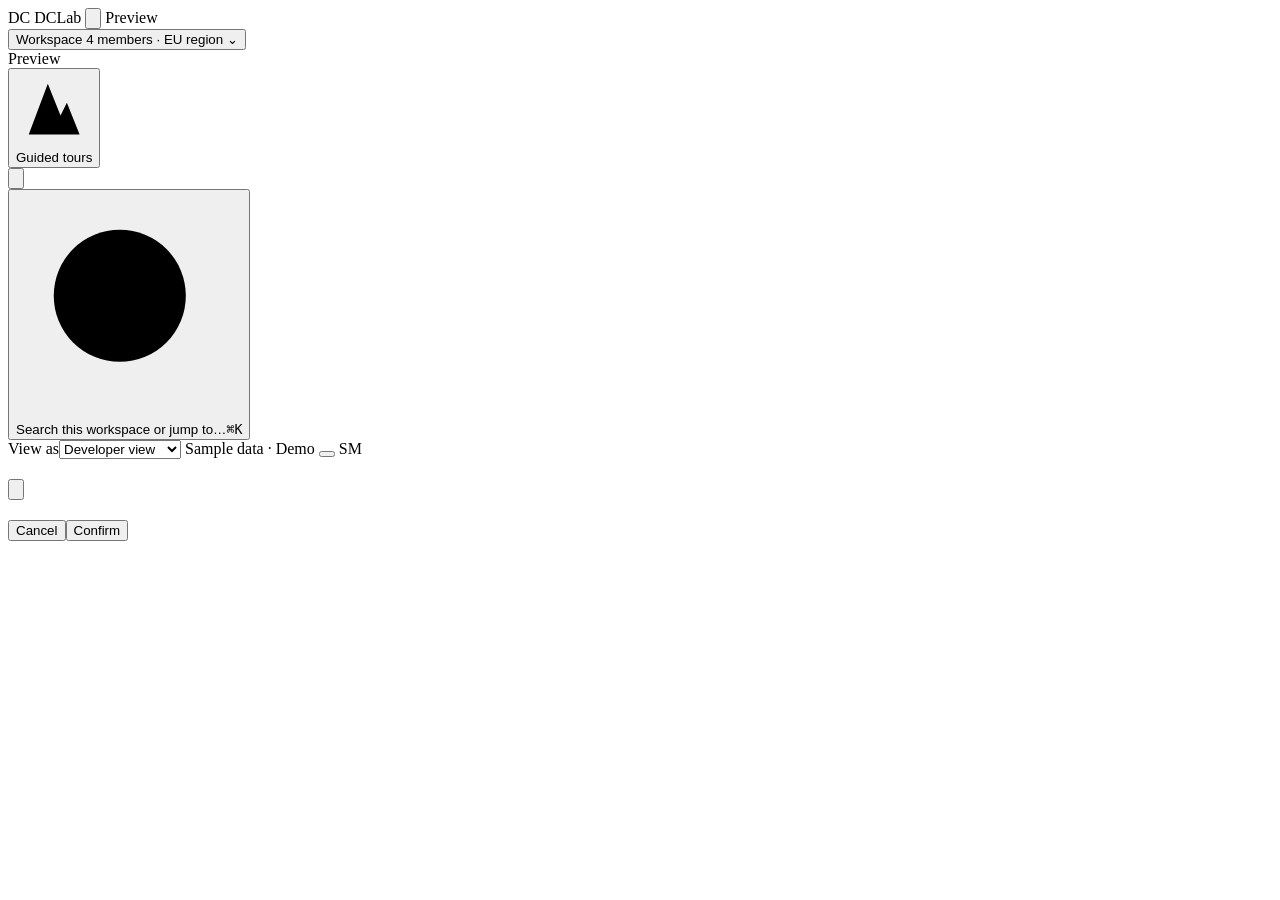
==== commit 5e4df290: "pandas 3 support, a step-by-step README, and fixes from reviewing the installed package - pandas 3: " ====
--- a/dclabai/agentic/static/app/index.html
+++ b/dclabai/agentic/static/app/index.html
@@ -23,7 +23,6 @@
     <nav id="nav" aria-label="Main"></nav>
     <div class="side-foot">
       <div class="nav-label">Preview</div>
-      <label class="nav-item switch-item" title="Outline every feature as built, partial, to build or research"><svg viewBox="0 0 24 24" aria-hidden="true"><path d="M3 6l6-3 6 3 6-3v15l-6 3-6-3-6 3z"/><path d="M9 3v15M15 6v15"/></svg><span>Blueprint layer</span><span class="switch"><input type="checkbox" id="bp-switch"><span class="track"></span></span></label>
       <button type="button" class="nav-item" id="side-tours"><svg viewBox="0 0 24 24" aria-hidden="true"><path d="M4 20 10 4l4 10 2-4 4 10"/></svg><span>Guided tours</span></button>
     </div>
   </aside>
@@ -205,10 +204,6 @@
       <div class="panel-body"><div class="grid g2" id="home-und-fields"></div></div>
     </div>
 
-    <div class="panel" id="home-team" hidden data-f="home.team">
-      <div class="panel-head"><div class="panel-title"><h2>The team</h2><span class="sub">The understanding team walks this draft step by step, and stops only to ask you: a question, a confirmation, or leave to build.</span></div><button type="button" class="btn sm" id="home-team-go">Walk with the team</button></div>
-      <div class="panel-body"><div id="home-team-board" class="stack"></div></div>
-    </div>
 
     <div class="grid g-chat" id="home-lanes">
     <div class="panel" id="home-chat" hidden data-f="home.chat">
@@ -1728,6 +1723,7 @@
     <div class="panel" data-f="admin.models" data-tour="routing">
       <div class="panel-head"><div class="panel-title"><h3>Models and routing</h3><span class="sub" id="models-sub">Cheapest tier that can decide</span></div></div>
       <div class="panel-body stack tight small">
+        <div class="inset stack tight" id="agents-serving"><b>Agents that act through tools</b><span class="muted">Loading…</span></div>
         <div class="inset stack tight"><div class="spread"><b>Tier 1 · typed classifier</b><span class="pill outline">planned</span></div><span class="muted">Column types, ID and timestamp detection, proxy checks. Runs locally.</span></div>
         <div class="inset stack tight"><div class="spread"><b>Tier 2 · NOOA structured calls</b><span class="pill warn">partial</span></div><span class="muted">Typed, non-code-executing calls that pass evidence by reference.</span></div>
         <div class="inset stack tight"><div class="spread"><b>Tier 3 · full model</b><span class="pill ok" id="tier3-pill">built</span></div>
